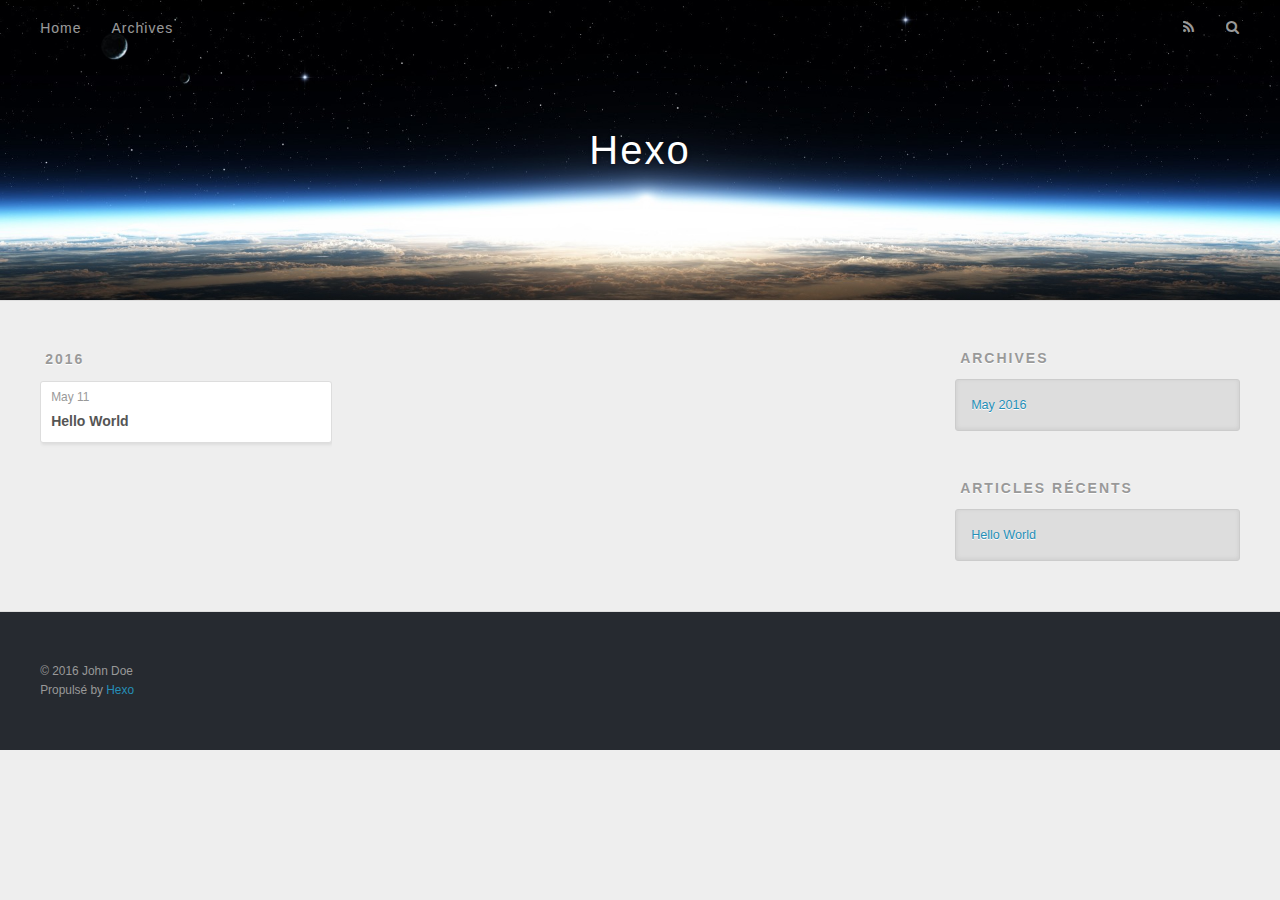
==== archives/index.html @ f9ab2dd9 "Site updated: 2016-05-11 19:49:11" ====
<!DOCTYPE html>
<html>
<head>
  <meta charset="utf-8">
  
  <title>Archives | Hexo</title>
  <meta name="viewport" content="width=device-width, initial-scale=1, maximum-scale=1">
  <meta name="description">
<meta property="og:type" content="website">
<meta property="og:title" content="Hexo">
<meta property="og:url" content="http://yoursite.com/archives/index.html">
<meta property="og:site_name" content="Hexo">
<meta property="og:description">
<meta name="twitter:card" content="summary">
<meta name="twitter:title" content="Hexo">
<meta name="twitter:description">
  
    <link rel="alternate" href="/atom.xml" title="Hexo" type="application/atom+xml">
  
  
    <link rel="icon" href="/favicon.png">
  
  
    <link href="//fonts.googleapis.com/css?family=Source+Code+Pro" rel="stylesheet" type="text/css">
  
  <link rel="stylesheet" href="/css/style.css">
  

</head>

<body>
  <div id="container">
    <div id="wrap">
      <header id="header">
  <div id="banner"></div>
  <div id="header-outer" class="outer">
    <div id="header-title" class="inner">
      <h1 id="logo-wrap">
        <a href="/" id="logo">Hexo</a>
      </h1>
      
    </div>
    <div id="header-inner" class="inner">
      <nav id="main-nav">
        <a id="main-nav-toggle" class="nav-icon"></a>
        
          <a class="main-nav-link" href="/">Home</a>
        
          <a class="main-nav-link" href="/archives">Archives</a>
        
      </nav>
      <nav id="sub-nav">
        
          <a id="nav-rss-link" class="nav-icon" href="/atom.xml" title="Flux RSS"></a>
        
        <a id="nav-search-btn" class="nav-icon" title="Rechercher"></a>
      </nav>
      <div id="search-form-wrap">
        <form action="//google.com/search" method="get" accept-charset="UTF-8" class="search-form"><input type="search" name="q" results="0" class="search-form-input" placeholder="Search"><button type="submit" class="search-form-submit">&#xF002;</button><input type="hidden" name="sitesearch" value="http://yoursite.com"></form>
      </div>
    </div>
  </div>
</header>
      <div class="outer">
        <section id="main">
  
  
    
    
      
      
      <section class="archives-wrap">
        <div class="archive-year-wrap">
          <a href="/archives/2016" class="archive-year">2016</a>
        </div>
        <div class="archives">
    
    <article class="archive-article archive-type-post">
  <div class="archive-article-inner">
    <header class="archive-article-header">
      <a href="/2016/05/11/hello-world/" class="archive-article-date">
  <time datetime="2016-05-11T11:40:21.000Z" itemprop="datePublished">May 11</time>
</a>
      
  
    <h1 itemprop="name">
      <a class="archive-article-title" href="/2016/05/11/hello-world/">Hello World</a>
    </h1>
  

    </header>
  </div>
</article>
  
  
    </div></section>
  

</section>
        
          <aside id="sidebar">
  
    

  
    

  
    
  
    
  <div class="widget-wrap">
    <h3 class="widget-title">Archives</h3>
    <div class="widget">
      <ul class="archive-list"><li class="archive-list-item"><a class="archive-list-link" href="/archives/2016/05/">May 2016</a></li></ul>
    </div>
  </div>


  
    
  <div class="widget-wrap">
    <h3 class="widget-title">Articles récents</h3>
    <div class="widget">
      <ul>
        
          <li>
            <a href="/2016/05/11/hello-world/">Hello World</a>
          </li>
        
      </ul>
    </div>
  </div>

  
</aside>
        
      </div>
      <footer id="footer">
  
  <div class="outer">
    <div id="footer-info" class="inner">
      &copy; 2016 John Doe<br>
      Propulsé by <a href="http://hexo.io/" target="_blank">Hexo</a>
    </div>
  </div>
</footer>
    </div>
    <nav id="mobile-nav">
  
    <a href="/" class="mobile-nav-link">Home</a>
  
    <a href="/archives" class="mobile-nav-link">Archives</a>
  
</nav>
    

<script src="//ajax.googleapis.com/ajax/libs/jquery/2.0.3/jquery.min.js"></script>


  <link rel="stylesheet" href="/fancybox/jquery.fancybox.css">
  <script src="/fancybox/jquery.fancybox.pack.js"></script>


<script src="/js/script.js"></script>

  </div>
</body>
</html>
---- css/style.css ----
body {
  width: 100%;
}
body:before,
body:after {
  content: "";
  display: table;
}
body:after {
  clear: both;
}
html,
body,
div,
span,
applet,
object,
iframe,
h1,
h2,
h3,
h4,
h5,
h6,
p,
blockquote,
pre,
a,
abbr,
acronym,
address,
big,
cite,
code,
del,
dfn,
em,
img,
ins,
kbd,
q,
s,
samp,
small,
strike,
strong,
sub,
sup,
tt,
var,
dl,
dt,
dd,
ol,
ul,
li,
fieldset,
form,
label,
legend,
table,
caption,
tbody,
tfoot,
thead,
tr,
th,
td {
  margin: 0;
  padding: 0;
  border: 0;
  outline: 0;
  font-weight: inherit;
  font-style: inherit;
  font-family: inherit;
  font-size: 100%;
  vertical-align: baseline;
}
body {
  line-height: 1;
  color: #000;
  background: #fff;
}
ol,
ul {
  list-style: none;
}
table {
  border-collapse: separate;
  border-spacing: 0;
  vertical-align: middle;
}
caption,
th,
td {
  text-align: left;
  font-weight: normal;
  vertical-align: middle;
}
a img {
  border: none;
}
input,
button {
  margin: 0;
  padding: 0;
}
input::-moz-focus-inner,
button::-moz-focus-inner {
  border: 0;
  padding: 0;
}
@font-face {
  font-family: FontAwesome;
  font-style: normal;
  font-weight: normal;
  src: url("fonts/fontawesome-webfont.eot?v=#4.0.3");
  src: url("fonts/fontawesome-webfont.eot?#iefix&v=#4.0.3") format("embedded-opentype"), url("fonts/fontawesome-webfont.woff?v=#4.0.3") format("woff"), url("fonts/fontawesome-webfont.ttf?v=#4.0.3") format("truetype"), url("fonts/fontawesome-webfont.svg#fontawesomeregular?v=#4.0.3") format("svg");
}
html,
body,
#container {
  height: 100%;
}
body {
  background: #eee;
  font: 14px "Helvetica Neue", Helvetica, Arial, sans-serif;
  -webkit-text-size-adjust: 100%;
}
.outer {
  max-width: 1220px;
  margin: 0 auto;
  padding: 0 20px;
}
.outer:before,
.outer:after {
  content: "";
  display: table;
}
.outer:after {
  clear: both;
}
.inner {
  display: inline;
  float: left;
  width: 98.33333333333333%;
  margin: 0 0.833333333333333%;
}
.left,
.alignleft {
  float: left;
}
.right,
.alignright {
  float: right;
}
.clear {
  clear: both;
}
#container {
  position: relative;
}
.mobile-nav-on {
  overflow: hidden;
}
#wrap {
  height: 100%;
  width: 100%;
  position: absolute;
  top: 0;
  left: 0;
  -webkit-transition: 0.2s ease-out;
  -moz-transition: 0.2s ease-out;
  -ms-transition: 0.2s ease-out;
  transition: 0.2s ease-out;
  z-index: 1;
  background: #eee;
}
.mobile-nav-on #wrap {
  left: 280px;
}
@media screen and (min-width: 768px) {
  #main {
    display: inline;
    float: left;
    width: 73.33333333333333%;
    margin: 0 0.833333333333333%;
  }
}
.article-date,
.article-category-link,
.archive-year,
.widget-title {
  text-decoration: none;
  text-transform: uppercase;
  letter-spacing: 2px;
  color: #999;
  margin-bottom: 1em;
  margin-left: 5px;
  line-height: 1em;
  text-shadow: 0 1px #fff;
  font-weight: bold;
}
.article-inner,
.archive-article-inner {
  background: #fff;
  -webkit-box-shadow: 1px 2px 3px #ddd;
  box-shadow: 1px 2px 3px #ddd;
  border: 1px solid #ddd;
  -webkit-border-radius: 3px;
  border-radius: 3px;
}
.article-entry h1,
.widget h1 {
  font-size: 2em;
}
.article-entry h2,
.widget h2 {
  font-size: 1.5em;
}
.article-entry h3,
.widget h3 {
  font-size: 1.3em;
}
.article-entry h4,
.widget h4 {
  font-size: 1.2em;
}
.article-entry h5,
.widget h5 {
  font-size: 1em;
}
.article-entry h6,
.widget h6 {
  font-size: 1em;
  color: #999;
}
.article-entry hr,
.widget hr {
  border: 1px dashed #ddd;
}
.article-entry strong,
.widget strong {
  font-weight: bold;
}
.article-entry em,
.widget em,
.article-entry cite,
.widget cite {
  font-style: italic;
}
.article-entry sup,
.widget sup,
.article-entry sub,
.widget sub {
  font-size: 0.75em;
  line-height: 0;
  position: relative;
  vertical-align: baseline;
}
.article-entry sup,
.widget sup {
  top: -0.5em;
}
.article-entry sub,
.widget sub {
  bottom: -0.2em;
}
.article-entry small,
.widget small {
  font-size: 0.85em;
}
.article-entry acronym,
.widget acronym,
.article-entry abbr,
.widget abbr {
  border-bottom: 1px dotted;
}
.article-entry ul,
.widget ul,
.article-entry ol,
.widget ol,
.article-entry dl,
.widget dl {
  margin: 0 20px;
  line-height: 1.6em;
}
.article-entry ul ul,
.widget ul ul,
.article-entry ol ul,
.widget ol ul,
.article-entry ul ol,
.widget ul ol,
.article-entry ol ol,
.widget ol ol {
  margin-top: 0;
  margin-bottom: 0;
}
.article-entry ul,
.widget ul {
  list-style: disc;
}
.article-entry ol,
.widget ol {
  list-style: decimal;
}
.article-entry dt,
.widget dt {
  font-weight: bold;
}
#header {
  height: 300px;
  position: relative;
  border-bottom: 1px solid #ddd;
}
#header:before,
#header:after {
  content: "";
  position: absolute;
  left: 0;
  right: 0;
  height: 40px;
}
#header:before {
  top: 0;
  background: -webkit-linear-gradient(rgba(0,0,0,0.2), transparent);
  background: -moz-linear-gradient(rgba(0,0,0,0.2), transparent);
  background: -ms-linear-gradient(rgba(0,0,0,0.2), transparent);
  background: linear-gradient(rgba(0,0,0,0.2), transparent);
}
#header:after {
  bottom: 0;
  background: -webkit-linear-gradient(transparent, rgba(0,0,0,0.2));
  background: -moz-linear-gradient(transparent, rgba(0,0,0,0.2));
  background: -ms-linear-gradient(transparent, rgba(0,0,0,0.2));
  background: linear-gradient(transparent, rgba(0,0,0,0.2));
}
#header-outer {
  height: 100%;
  position: relative;
}
#header-inner {
  position: relative;
  overflow: hidden;
}
#banner {
  position: absolute;
  top: 0;
  left: 0;
  width: 100%;
  height: 100%;
  background: url("images/banner.jpg") center #000;
  -webkit-background-size: cover;
  -moz-background-size: cover;
  background-size: cover;
  z-index: -1;
}
#header-title {
  text-align: center;
  height: 40px;
  position: absolute;
  top: 50%;
  left: 0;
  margin-top: -20px;
}
#logo,
#subtitle {
  text-decoration: none;
  color: #fff;
  font-weight: 300;
  text-shadow: 0 1px 4px rgba(0,0,0,0.3);
}
#logo {
  font-size: 40px;
  line-height: 40px;
  letter-spacing: 2px;
}
#subtitle {
  font-size: 16px;
  line-height: 16px;
  letter-spacing: 1px;
}
#subtitle-wrap {
  margin-top: 16px;
}
#main-nav {
  float: left;
  margin-left: -15px;
}
.nav-icon,
.main-nav-link {
  float: left;
  color: #fff;
  opacity: 0.6;
  text-decoration: none;
  text-shadow: 0 1px rgba(0,0,0,0.2);
  -webkit-transition: opacity 0.2s;
  -moz-transition: opacity 0.2s;
  -ms-transition: opacity 0.2s;
  transition: opacity 0.2s;
  display: block;
  padding: 20px 15px;
}
.nav-icon:hover,
.main-nav-link:hover {
  opacity: 1;
}
.nav-icon {
  font-family: FontAwesome;
  text-align: center;
  font-size: 14px;
  width: 14px;
  height: 14px;
  padding: 20px 15px;
  position: relative;
  cursor: pointer;
}
.main-nav-link {
  font-weight: 300;
  letter-spacing: 1px;
}
@media screen and (max-width: 479px) {
  .main-nav-link {
    display: none;
  }
}
#main-nav-toggle {
  display: none;
}
#main-nav-toggle:before {
  content: "\f0c9";
}
@media screen and (max-width: 479px) {
  #main-nav-toggle {
    display: block;
  }
}
#sub-nav {
  float: right;
  margin-right: -15px;
}
#nav-rss-link:before {
  content: "\f09e";
}
#nav-search-btn:before {
  content: "\f002";
}
#search-form-wrap {
  position: absolute;
  top: 15px;
  width: 150px;
  height: 30px;
  right: -150px;
  opacity: 0;
  -webkit-transition: 0.2s ease-out;
  -moz-transition: 0.2s ease-out;
  -ms-transition: 0.2s ease-out;
  transition: 0.2s ease-out;
}
#search-form-wrap.on {
  opacity: 1;
  right: 0;
}
@media screen and (max-width: 479px) {
  #search-form-wrap {
    width: 100%;
    right: -100%;
  }
}
.search-form {
  position: absolute;
  top: 0;
  left: 0;
  right: 0;
  background: #fff;
  padding: 5px 15px;
  -webkit-border-radius: 15px;
  border-radius: 15px;
  -webkit-box-shadow: 0 0 10px rgba(0,0,0,0.3);
  box-shadow: 0 0 10px rgba(0,0,0,0.3);
}
.search-form-input {
  border: none;
  background: none;
  color: #555;
  width: 100%;
  font: 13px "Helvetica Neue", Helvetica, Arial, sans-serif;
  outline: none;
}
.search-form-input::-webkit-search-results-decoration,
.search-form-input::-webkit-search-cancel-button {
  -webkit-appearance: none;
}
.search-form-submit {
  position: absolute;
  top: 50%;
  right: 10px;
  margin-top: -7px;
  font: 13px FontAwesome;
  border: none;
  background: none;
  color: #bbb;
  cursor: pointer;
}
.search-form-submit:hover,
.search-form-submit:focus {
  color: #777;
}
.article {
  margin: 50px 0;
}
.article-inner {
  overflow: hidden;
}
.article-meta:before,
.article-meta:after {
  content: "";
  display: table;
}
.article-meta:after {
  clear: both;
}
.article-date {
  float: left;
}
.article-category {
  float: left;
  line-height: 1em;
  color: #ccc;
  text-shadow: 0 1px #fff;
  margin-left: 8px;
}
.article-category:before {
  content: "\2022";
}
.article-category-link {
  margin: 0 12px 1em;
}
.article-header {
  padding: 20px 20px 0;
}
.article-title {
  text-decoration: none;
  font-size: 2em;
  font-weight: bold;
  color: #555;
  line-height: 1.1em;
  -webkit-transition: color 0.2s;
  -moz-transition: color 0.2s;
  -ms-transition: color 0.2s;
  transition: color 0.2s;
}
a.article-title:hover {
  color: #258fb8;
}
.article-entry {
  color: #555;
  padding: 0 20px;
}
.article-entry:before,
.article-entry:after {
  content: "";
  display: table;
}
.article-entry:after {
  clear: both;
}
.article-entry p,
.article-entry table {
  line-height: 1.6em;
  margin: 1.6em 0;
}
.article-entry h1,
.article-entry h2,
.article-entry h3,
.article-entry h4,
.article-entry h5,
.article-entry h6 {
  font-weight: bold;
}
.article-entry h1,
.article-entry h2,
.article-entry h3,
.article-entry h4,
.article-entry h5,
.article-entry h6 {
  line-height: 1.1em;
  margin: 1.1em 0;
}
.article-entry a {
  color: #258fb8;
  text-decoration: none;
}
.article-entry a:hover {
  text-decoration: underline;
}
.article-entry ul,
.article-entry ol,
.article-entry dl {
  margin-top: 1.6em;
  margin-bottom: 1.6em;
}
.article-entry img,
.article-entry video {
  max-width: 100%;
  height: auto;
  display: block;
  margin: auto;
}
.article-entry iframe {
  border: none;
}
.article-entry table {
  width: 100%;
  border-collapse: collapse;
  border-spacing: 0;
}
.article-entry th {
  font-weight: bold;
  border-bottom: 3px solid #ddd;
  padding-bottom: 0.5em;
}
.article-entry td {
  border-bottom: 1px solid #ddd;
  padding: 10px 0;
}
.article-entry blockquote {
  font-family: Georgia, "Times New Roman", serif;
  font-size: 1.4em;
  margin: 1.6em 20px;
  text-align: center;
}
.article-entry blockquote footer {
  font-size: 14px;
  margin: 1.6em 0;
  font-family: "Helvetica Neue", Helvetica, Arial, sans-serif;
}
.article-entry blockquote footer cite:before {
  content: "—";
  padding: 0 0.5em;
}
.article-entry .pullquote {
  text-align: left;
  width: 45%;
  margin: 0;
}
.article-entry .pullquote.left {
  margin-left: 0.5em;
  margin-right: 1em;
}
.article-entry .pullquote.right {
  margin-right: 0.5em;
  margin-left: 1em;
}
.article-entry .caption {
  color: #999;
  display: block;
  font-size: 0.9em;
  margin-top: 0.5em;
  position: relative;
  text-align: center;
}
.article-entry .video-container {
  position: relative;
  padding-top: 56.25%;
  height: 0;
  overflow: hidden;
}
.article-entry .video-container iframe,
.article-entry .video-container object,
.article-entry .video-container embed {
  position: absolute;
  top: 0;
  left: 0;
  width: 100%;
  height: 100%;
  margin-top: 0;
}
.article-more-link a {
  display: inline-block;
  line-height: 1em;
  padding: 6px 15px;
  -webkit-border-radius: 15px;
  border-radius: 15px;
  background: #eee;
  color: #999;
  text-shadow: 0 1px #fff;
  text-decoration: none;
}
.article-more-link a:hover {
  background: #258fb8;
  color: #fff;
  text-decoration: none;
  text-shadow: 0 1px #1e7293;
}
.article-footer {
  font-size: 0.85em;
  line-height: 1.6em;
  border-top: 1px solid #ddd;
  padding-top: 1.6em;
  margin: 0 20px 20px;
}
.article-footer:before,
.article-footer:after {
  content: "";
  display: table;
}
.article-footer:after {
  clear: both;
}
.article-footer a {
  color: #999;
  text-decoration: none;
}
.article-footer a:hover {
  color: #555;
}
.article-tag-list-item {
  float: left;
  margin-right: 10px;
}
.article-tag-list-link:before {
  content: "#";
}
.article-comment-link {
  float: right;
}
.article-comment-link:before {
  content: "\f075";
  font-family: FontAwesome;
  padding-right: 8px;
}
.article-share-link {
  cursor: pointer;
  float: right;
  margin-left: 20px;
}
.article-share-link:before {
  content: "\f064";
  font-family: FontAwesome;
  padding-right: 6px;
}
#article-nav {
  position: relative;
}
#article-nav:before,
#article-nav:after {
  content: "";
  display: table;
}
#article-nav:after {
  clear: both;
}
@media screen and (min-width: 768px) {
  #article-nav {
    margin: 50px 0;
  }
  #article-nav:before {
    width: 8px;
    height: 8px;
    position: absolute;
    top: 50%;
    left: 50%;
    margin-top: -4px;
    margin-left: -4px;
    content: "";
    -webkit-border-radius: 50%;
    border-radius: 50%;
    background: #ddd;
    -webkit-box-shadow: 0 1px 2px #fff;
    box-shadow: 0 1px 2px #fff;
  }
}
.article-nav-link-wrap {
  text-decoration: none;
  text-shadow: 0 1px #fff;
  color: #999;
  -webkit-box-sizing: border-box;
  -moz-box-sizing: border-box;
  box-sizing: border-box;
  margin-top: 50px;
  text-align: center;
  display: block;
}
.article-nav-link-wrap:hover {
  color: #555;
}
@media screen and (min-width: 768px) {
  .article-nav-link-wrap {
    width: 50%;
    margin-top: 0;
  }
}
@media screen and (min-width: 768px) {
  #article-nav-newer {
    float: left;
    text-align: right;
    padding-right: 20px;
  }
}
@media screen and (min-width: 768px) {
  #article-nav-older {
    float: right;
    text-align: left;
    padding-left: 20px;
  }
}
.article-nav-caption {
  text-transform: uppercase;
  letter-spacing: 2px;
  color: #ddd;
  line-height: 1em;
  font-weight: bold;
}
#article-nav-newer .article-nav-caption {
  margin-right: -2px;
}
.article-nav-title {
  font-size: 0.85em;
  line-height: 1.6em;
  margin-top: 0.5em;
}
.article-share-box {
  position: absolute;
  display: none;
  background: #fff;
  -webkit-box-shadow: 1px 2px 10px rgba(0,0,0,0.2);
  box-shadow: 1px 2px 10px rgba(0,0,0,0.2);
  -webkit-border-radius: 3px;
  border-radius: 3px;
  margin-left: -145px;
  overflow: hidden;
  z-index: 1;
}
.article-share-box.on {
  display: block;
}
.article-share-input {
  width: 100%;
  background: none;
  -webkit-box-sizing: border-box;
  -moz-box-sizing: border-box;
  box-sizing: border-box;
  font: 14px "Helvetica Neue", Helvetica, Arial, sans-serif;
  padding: 0 15px;
  color: #555;
  outline: none;
  border: 1px solid #ddd;
  -webkit-border-radius: 3px 3px 0 0;
  border-radius: 3px 3px 0 0;
  height: 36px;
  line-height: 36px;
}
.article-share-links {
  background: #eee;
}
.article-share-links:before,
.article-share-links:after {
  content: "";
  display: table;
}
.article-share-links:after {
  clear: both;
}
.article-share-twitter,
.article-share-facebook,
.article-share-pinterest,
.article-share-google {
  width: 50px;
  height: 36px;
  display: block;
  float: left;
  position: relative;
  color: #999;
  text-shadow: 0 1px #fff;
}
.article-share-twitter:before,
.article-share-facebook:before,
.article-share-pinterest:before,
.article-share-google:before {
  font-size: 20px;
  font-family: FontAwesome;
  width: 20px;
  height: 20px;
  position: absolute;
  top: 50%;
  left: 50%;
  margin-top: -10px;
  margin-left: -10px;
  text-align: center;
}
.article-share-twitter:hover,
.article-share-facebook:hover,
.article-share-pinterest:hover,
.article-share-google:hover {
  color: #fff;
}
.article-share-twitter:before {
  content: "\f099";
}
.article-share-twitter:hover {
  background: #00aced;
  text-shadow: 0 1px #008abe;
}
.article-share-facebook:before {
  content: "\f09a";
}
.article-share-facebook:hover {
  background: #3b5998;
  text-shadow: 0 1px #2f477a;
}
.article-share-pinterest:before {
  content: "\f0d2";
}
.article-share-pinterest:hover {
  background: #cb2027;
  text-shadow: 0 1px #a21a1f;
}
.article-share-google:before {
  content: "\f0d5";
}
.article-share-google:hover {
  background: #dd4b39;
  text-shadow: 0 1px #be3221;
}
.article-gallery {
  background: #000;
  position: relative;
}
.article-gallery-photos {
  position: relative;
  overflow: hidden;
}
.article-gallery-img {
  display: none;
  max-width: 100%;
}
.article-gallery-img:first-child {
  display: block;
}
.article-gallery-img.loaded {
  position: absolute;
  display: block;
}
.article-gallery-img img {
  display: block;
  max-width: 100%;
  margin: 0 auto;
}
#comments {
  background: #fff;
  -webkit-box-shadow: 1px 2px 3px #ddd;
  box-shadow: 1px 2px 3px #ddd;
  padding: 20px;
  border: 1px solid #ddd;
  -webkit-border-radius: 3px;
  border-radius: 3px;
  margin: 50px 0;
}
#comments a {
  color: #258fb8;
}
.archives-wrap {
  margin: 50px 0;
}
.archives:before,
.archives:after {
  content: "";
  display: table;
}
.archives:after {
  clear: both;
}
.archive-year-wrap {
  margin-bottom: 1em;
}
.archives {
  -webkit-column-gap: 10px;
  -moz-column-gap: 10px;
  column-gap: 10px;
}
@media screen and (min-width: 480px) and (max-width: 767px) {
  .archives {
    -webkit-column-count: 2;
    -moz-column-count: 2;
    column-count: 2;
  }
}
@media screen and (min-width: 768px) {
  .archives {
    -webkit-column-count: 3;
    -moz-column-count: 3;
    column-count: 3;
  }
}
.archive-article {
  -webkit-column-break-inside: avoid;
  page-break-inside: avoid;
  overflow: hidden;
  break-inside: avoid-column;
}
.archive-article-inner {
  padding: 10px;
  margin-bottom: 15px;
}
.archive-article-title {
  text-decoration: none;
  font-weight: bold;
  color: #555;
  -webkit-transition: color 0.2s;
  -moz-transition: color 0.2s;
  -ms-transition: color 0.2s;
  transition: color 0.2s;
  line-height: 1.6em;
}
.archive-article-title:hover {
  color: #258fb8;
}
.archive-article-footer {
  margin-top: 1em;
}
.archive-article-date {
  color: #999;
  text-decoration: none;
  font-size: 0.85em;
  line-height: 1em;
  margin-bottom: 0.5em;
  display: block;
}
#page-nav {
  margin: 50px auto;
  background: #fff;
  -webkit-box-shadow: 1px 2px 3px #ddd;
  box-shadow: 1px 2px 3px #ddd;
  border: 1px solid #ddd;
  -webkit-border-radius: 3px;
  border-radius: 3px;
  text-align: center;
  color: #999;
  overflow: hidden;
}
#page-nav:before,
#page-nav:after {
  content: "";
  display: table;
}
#page-nav:after {
  clear: both;
}
#page-nav a,
#page-nav span {
  padding: 10px 20px;
  line-height: 1;
  height: 2ex;
}
#page-nav a {
  color: #999;
  text-decoration: none;
}
#page-nav a:hover {
  background: #999;
  color: #fff;
}
#page-nav .prev {
  float: left;
}
#page-nav .next {
  float: right;
}
#page-nav .page-number {
  display: inline-block;
}
@media screen and (max-width: 479px) {
  #page-nav .page-number {
    display: none;
  }
}
#page-nav .current {
  color: #555;
  font-weight: bold;
}
#page-nav .space {
  color: #ddd;
}
#footer {
  background: #262a30;
  padding: 50px 0;
  border-top: 1px solid #ddd;
  color: #999;
}
#footer a {
  color: #258fb8;
  text-decoration: none;
}
#footer a:hover {
  text-decoration: underline;
}
#footer-info {
  line-height: 1.6em;
  font-size: 0.85em;
}
.article-entry pre,
.article-entry .highlight {
  background: #2d2d2d;
  margin: 0 -20px;
  padding: 15px 20px;
  border-style: solid;
  border-color: #ddd;
  border-width: 1px 0;
  overflow: auto;
  color: #ccc;
  line-height: 22.400000000000002px;
}
.article-entry .highlight .gutter pre,
.article-entry .gist .gist-file .gist-data .line-numbers {
  color: #666;
  font-size: 0.85em;
}
.article-entry pre,
.article-entry code {
  font-family: "Source Code Pro", Consolas, Monaco, Menlo, Consolas, monospace;
}
.article-entry code {
  background: #eee;
  text-shadow: 0 1px #fff;
  padding: 0 0.3em;
}
.article-entry pre code {
  background: none;
  text-shadow: none;
  padding: 0;
}
.article-entry .highlight pre {
  border: none;
  margin: 0;
  padding: 0;
}
.article-entry .highlight table {
  margin: 0;
  width: auto;
}
.article-entry .highlight td {
  border: none;
  padding: 0;
}
.article-entry .highlight figcaption {
  font-size: 0.85em;
  color: #999;
  line-height: 1em;
  margin-bottom: 1em;
}
.article-entry .highlight figcaption:before,
.article-entry .highlight figcaption:after {
  content: "";
  display: table;
}
.article-entry .highlight figcaption:after {
  clear: both;
}
.article-entry .highlight figcaption a {
  float: right;
}
.article-entry .highlight .gutter pre {
  text-align: right;
  padding-right: 20px;
}
.article-entry .highlight .line {
  height: 22.400000000000002px;
}
.article-entry .highlight .line.marked {
  background: #515151;
}
.article-entry .gist {
  margin: 0 -20px;
  border-style: solid;
  border-color: #ddd;
  border-width: 1px 0;
  background: #2d2d2d;
  padding: 15px 20px 15px 0;
}
.article-entry .gist .gist-file {
  border: none;
  font-family: "Source Code Pro", Consolas, Monaco, Menlo, Consolas, monospace;
  margin: 0;
}
.article-entry .gist .gist-file .gist-data {
  background: none;
  border: none;
}
.article-entry .gist .gist-file .gist-data .line-numbers {
  background: none;
  border: none;
  padding: 0 20px 0 0;
}
.article-entry .gist .gist-file .gist-data .line-data {
  padding: 0 !important;
}
.article-entry .gist .gist-file .highlight {
  margin: 0;
  padding: 0;
  border: none;
}
.article-entry .gist .gist-file .gist-meta {
  background: #2d2d2d;
  color: #999;
  font: 0.85em "Helvetica Neue", Helvetica, Arial, sans-serif;
  text-shadow: 0 0;
  padding: 0;
  margin-top: 1em;
  margin-left: 20px;
}
.article-entry .gist .gist-file .gist-meta a {
  color: #258fb8;
  font-weight: normal;
}
.article-entry .gist .gist-file .gist-meta a:hover {
  text-decoration: underline;
}
pre .comment,
pre .title {
  color: #999;
}
pre .variable,
pre .attribute,
pre .tag,
pre .regexp,
pre .ruby .constant,
pre .xml .tag .title,
pre .xml .pi,
pre .xml .doctype,
pre .html .doctype,
pre .css .id,
pre .css .class,
pre .css .pseudo {
  color: #f2777a;
}
pre .number,
pre .preprocessor,
pre .built_in,
pre .literal,
pre .params,
pre .constant {
  color: #f99157;
}
pre .class,
pre .ruby .class .title,
pre .css .rules .attribute {
  color: #9c9;
}
pre .string,
pre .value,
pre .inheritance,
pre .header,
pre .ruby .symbol,
pre .xml .cdata {
  color: #9c9;
}
pre .css .hexcolor {
  color: #6cc;
}
pre .function,
pre .python .decorator,
pre .python .title,
pre .ruby .function .title,
pre .ruby .title .keyword,
pre .perl .sub,
pre .javascript .title,
pre .coffeescript .title {
  color: #69c;
}
pre .keyword,
pre .javascript .function {
  color: #c9c;
}
@media screen and (max-width: 479px) {
  #mobile-nav {
    position: absolute;
    top: 0;
    left: 0;
    width: 280px;
    height: 100%;
    background: #191919;
    border-right: 1px solid #fff;
  }
}
@media screen and (max-width: 479px) {
  .mobile-nav-link {
    display: block;
    color: #999;
    text-decoration: none;
    padding: 15px 20px;
    font-weight: bold;
  }
  .mobile-nav-link:hover {
    color: #fff;
  }
}
@media screen and (min-width: 768px) {
  #sidebar {
    display: inline;
    float: left;
    width: 23.333333333333332%;
    margin: 0 0.833333333333333%;
  }
}
.widget-wrap {
  margin: 50px 0;
}
.widget {
  color: #777;
  text-shadow: 0 1px #fff;
  background: #ddd;
  -webkit-box-shadow: 0 -1px 4px #ccc inset;
  box-shadow: 0 -1px 4px #ccc inset;
  border: 1px solid #ccc;
  padding: 15px;
  -webkit-border-radius: 3px;
  border-radius: 3px;
}
.widget a {
  color: #258fb8;
  text-decoration: none;
}
.widget a:hover {
  text-decoration: underline;
}
.widget ul ul,
.widget ol ul,
.widget dl ul,
.widget ul ol,
.widget ol ol,
.widget dl ol,
.widget ul dl,
.widget ol dl,
.widget dl dl {
  margin-left: 15px;
  list-style: disc;
}
.widget {
  line-height: 1.6em;
  word-wrap: break-word;
  font-size: 0.9em;
}
.widget ul,
.widget ol {
  list-style: none;
  margin: 0;
}
.widget ul ul,
.widget ol ul,
.widget ul ol,
.widget ol ol {
  margin: 0 20px;
}
.widget ul ul,
.widget ol ul {
  list-style: disc;
}
.widget ul ol,
.widget ol ol {
  list-style: decimal;
}
.category-list-count,
.tag-list-count,
.archive-list-count {
  padding-left: 5px;
  color: #999;
  font-size: 0.85em;
}
.category-list-count:before,
.tag-list-count:before,
.archive-list-count:before {
  content: "(";
}
.category-list-count:after,
.tag-list-count:after,
.archive-list-count:after {
  content: ")";
}
.tagcloud a {
  margin-right: 5px;
  display: inline-block;
}
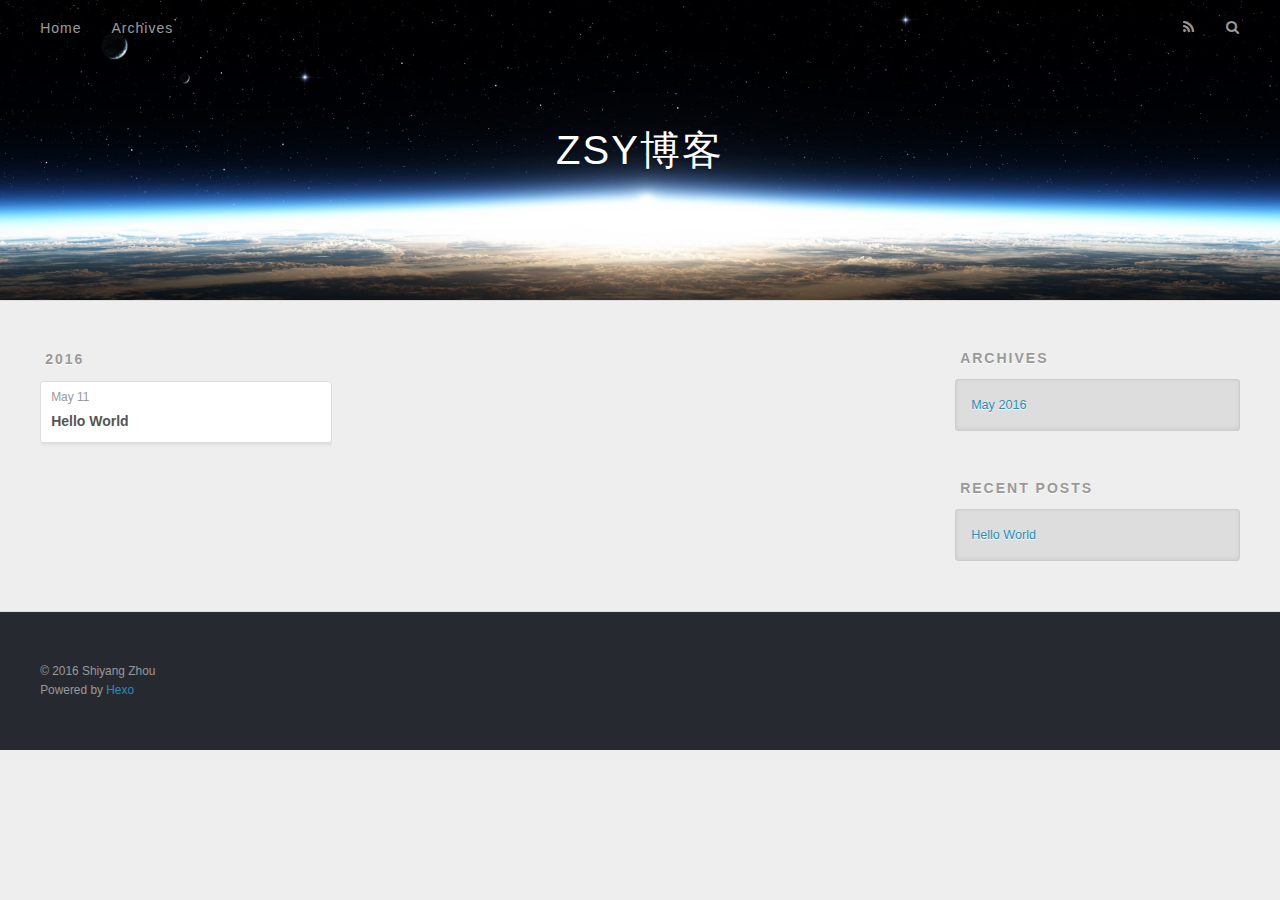
==== commit c24b584a: "Site updated: 2016-05-11 20:41:51" ====
--- a/archives/index.html
+++ b/archives/index.html
@@ -3,19 +3,19 @@
 <head>
   <meta charset="utf-8">
   
-  <title>Archives | Hexo</title>
+  <title>Archives | ZSY博客</title>
   <meta name="viewport" content="width=device-width, initial-scale=1, maximum-scale=1">
   <meta name="description">
 <meta property="og:type" content="website">
-<meta property="og:title" content="Hexo">
+<meta property="og:title" content="ZSY博客">
 <meta property="og:url" content="http://yoursite.com/archives/index.html">
-<meta property="og:site_name" content="Hexo">
+<meta property="og:site_name" content="ZSY博客">
 <meta property="og:description">
 <meta name="twitter:card" content="summary">
-<meta name="twitter:title" content="Hexo">
+<meta name="twitter:title" content="ZSY博客">
 <meta name="twitter:description">
   
-    <link rel="alternate" href="/atom.xml" title="Hexo" type="application/atom+xml">
+    <link rel="alternate" href="/atom.xml" title="ZSY博客" type="application/atom+xml">
   
   
     <link rel="icon" href="/favicon.png">
@@ -36,7 +36,7 @@
   <div id="header-outer" class="outer">
     <div id="header-title" class="inner">
       <h1 id="logo-wrap">
-        <a href="/" id="logo">Hexo</a>
+        <a href="/" id="logo">ZSY博客</a>
       </h1>
       
     </div>
@@ -51,9 +51,9 @@
       </nav>
       <nav id="sub-nav">
         
-          <a id="nav-rss-link" class="nav-icon" href="/atom.xml" title="Flux RSS"></a>
+          <a id="nav-rss-link" class="nav-icon" href="/atom.xml" title="RSS Feed"></a>
         
-        <a id="nav-search-btn" class="nav-icon" title="Rechercher"></a>
+        <a id="nav-search-btn" class="nav-icon" title="Search"></a>
       </nav>
       <div id="search-form-wrap">
         <form action="//google.com/search" method="get" accept-charset="UTF-8" class="search-form"><input type="search" name="q" results="0" class="search-form-input" placeholder="Search"><button type="submit" class="search-form-submit">&#xF002;</button><input type="hidden" name="sitesearch" value="http://yoursite.com"></form>
@@ -120,7 +120,7 @@
   
     
   <div class="widget-wrap">
-    <h3 class="widget-title">Articles récents</h3>
+    <h3 class="widget-title">Recent Posts</h3>
     <div class="widget">
       <ul>
         
@@ -140,8 +140,8 @@
   
   <div class="outer">
     <div id="footer-info" class="inner">
-      &copy; 2016 John Doe<br>
-      Propulsé by <a href="http://hexo.io/" target="_blank">Hexo</a>
+      &copy; 2016 Shiyang Zhou<br>
+      Powered by <a href="http://hexo.io/" target="_blank">Hexo</a>
     </div>
   </div>
 </footer>
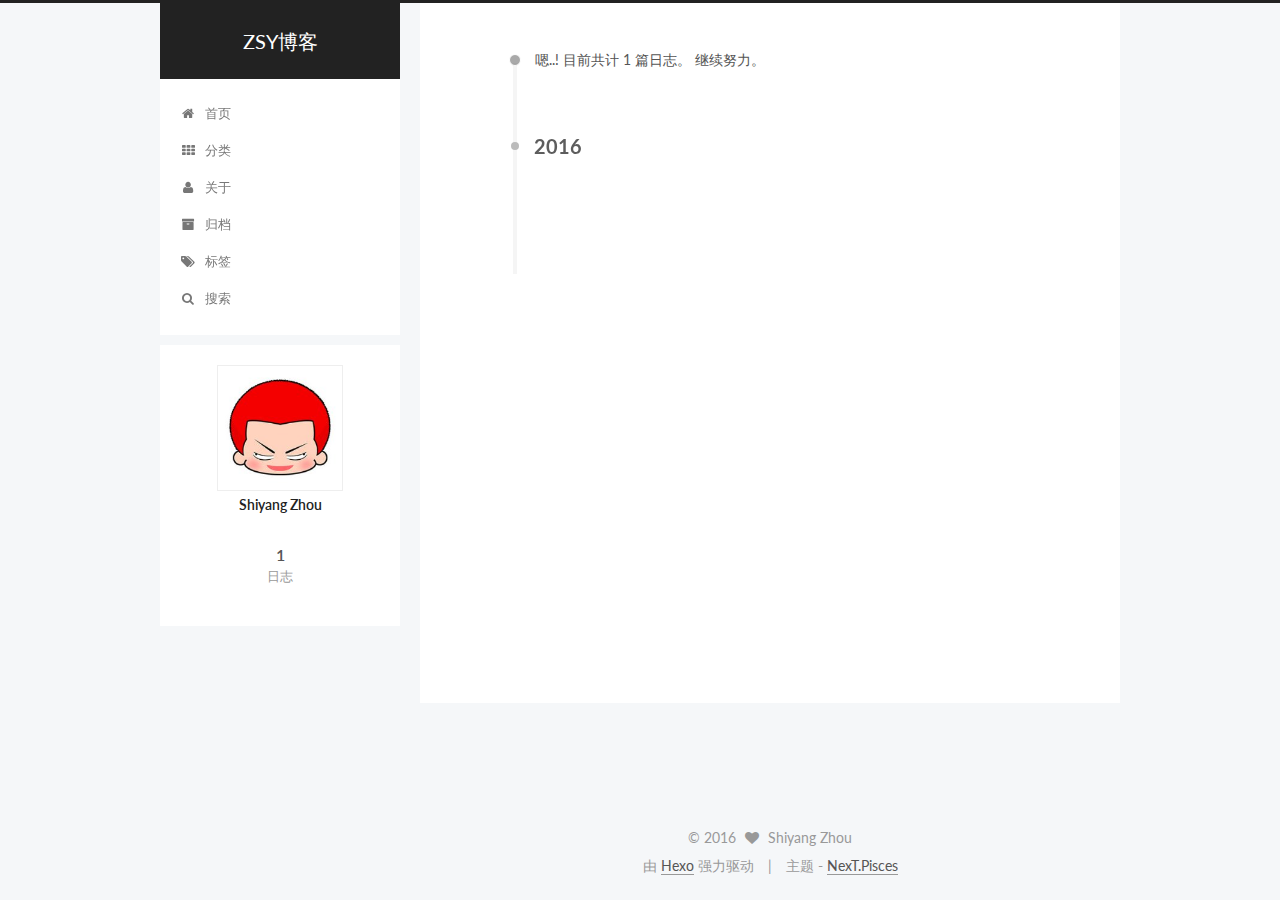
==== commit a0f0bf89: "Site updated: 2016-05-14 13:05:36" ====
--- a/archives/index.html
+++ b/archives/index.html
@@ -1,11 +1,90 @@
-<!DOCTYPE html>
-<html>
+<!doctype html>
+
+
+
+  
+
+
+<html class="theme-next pisces use-motion">
 <head>
-  <meta charset="utf-8">
-  
-  <title>Archives | ZSY博客</title>
-  <meta name="viewport" content="width=device-width, initial-scale=1, maximum-scale=1">
-  <meta name="description">
+  <meta charset="UTF-8"/>
+<meta http-equiv="X-UA-Compatible" content="IE=edge,chrome=1" />
+<meta name="viewport" content="width=device-width, initial-scale=1, maximum-scale=1"/>
+
+
+
+<meta http-equiv="Cache-Control" content="no-transform" />
+<meta http-equiv="Cache-Control" content="no-siteapp" />
+
+
+
+
+
+
+
+
+
+
+
+
+  
+  
+  <link href="/vendors/fancybox/source/jquery.fancybox.css?v=2.1.5" rel="stylesheet" type="text/css" />
+
+
+
+
+  
+  
+  
+  
+
+  
+    
+    
+  
+
+  
+
+  
+
+  
+
+  
+
+  
+    
+    
+    <link href="//fonts.googleapis.com/css?family=Lato:300,300italic,400,400italic,700,700italic&subset=latin,latin-ext" rel="stylesheet" type="text/css">
+  
+
+
+
+
+
+
+<link href="/vendors/font-awesome/css/font-awesome.min.css?v=4.4.0" rel="stylesheet" type="text/css" />
+
+<link href="/css/main.css?v=5.0.1" rel="stylesheet" type="text/css" />
+
+
+  <meta name="keywords" content="Hexo, NexT" />
+
+
+
+
+
+
+
+
+  <link rel="shortcut icon" type="image/x-icon" href="/favicon.ico?v=5.0.1" />
+
+
+
+
+
+
+<meta name="description">
 <meta property="og:type" content="website">
 <meta property="og:title" content="ZSY博客">
 <meta property="og:url" content="http://yoursite.com/archives/index.html">
@@ -14,156 +93,697 @@
 <meta name="twitter:card" content="summary">
 <meta name="twitter:title" content="ZSY博客">
 <meta name="twitter:description">
-  
-    <link rel="alternate" href="/atom.xml" title="ZSY博客" type="application/atom+xml">
-  
-  
-    <link rel="icon" href="/favicon.png">
-  
-  
-    <link href="//fonts.googleapis.com/css?family=Source+Code+Pro" rel="stylesheet" type="text/css">
-  
-  <link rel="stylesheet" href="/css/style.css">
-  
-
+
+
+
+<script type="text/javascript" id="hexo.configuration">
+  var NexT = window.NexT || {};
+  var CONFIG = {
+    scheme: 'Pisces',
+    sidebar: {"position":"left","display":"post"},
+    fancybox: true,
+    motion: true,
+    duoshuo: {
+      userId: 0,
+      author: '博主'
+    }
+  };
+</script>
+
+  <title> 归档 | ZSY博客 </title>
 </head>
 
-<body>
-  <div id="container">
-    <div id="wrap">
-      <header id="header">
-  <div id="banner"></div>
-  <div id="header-outer" class="outer">
-    <div id="header-title" class="inner">
-      <h1 id="logo-wrap">
-        <a href="/" id="logo">ZSY博客</a>
+<body itemscope itemtype="http://schema.org/WebPage" lang="zh-Hans">
+
+  
+
+
+
+  <script type="text/javascript">
+    var _hmt = _hmt || [];
+    (function() {
+      var hm = document.createElement("script");
+      hm.src = "//hm.baidu.com/hm.js?09c5d4daddb9b6250ba93075257e58a2";
+      var s = document.getElementsByTagName("script")[0];
+      s.parentNode.insertBefore(hm, s);
+    })();
+  </script>
+
+
+
+
+
+
+
+
+  
+  
+    
+  
+
+  <div class="container one-collumn sidebar-position-left  page-archive  ">
+    <div class="headband"></div>
+
+    <header id="header" class="header" itemscope itemtype="http://schema.org/WPHeader">
+      <div class="header-inner"><div class="site-meta ">
+  
+
+  <div class="custom-logo-site-title">
+    <a href="/"  class="brand" rel="start">
+      <span class="logo-line-before"><i></i></span>
+      <span class="site-title">ZSY博客</span>
+      <span class="logo-line-after"><i></i></span>
+    </a>
+  </div>
+  <p class="site-subtitle"></p>
+</div>
+
+<div class="site-nav-toggle">
+  <button>
+    <span class="btn-bar"></span>
+    <span class="btn-bar"></span>
+    <span class="btn-bar"></span>
+  </button>
+</div>
+
+<nav class="site-nav">
+  
+
+  
+    <ul id="menu" class="menu">
+      
+        
+        <li class="menu-item menu-item-home">
+          <a href="/" rel="section">
+            
+              <i class="menu-item-icon fa fa-fw fa-home"></i> <br />
+            
+            首页
+          </a>
+        </li>
+      
+        
+        <li class="menu-item menu-item-categories">
+          <a href="/categories" rel="section">
+            
+              <i class="menu-item-icon fa fa-fw fa-th"></i> <br />
+            
+            分类
+          </a>
+        </li>
+      
+        
+        <li class="menu-item menu-item-about">
+          <a href="/about" rel="section">
+            
+              <i class="menu-item-icon fa fa-fw fa-user"></i> <br />
+            
+            关于
+          </a>
+        </li>
+      
+        
+        <li class="menu-item menu-item-archives">
+          <a href="/archives" rel="section">
+            
+              <i class="menu-item-icon fa fa-fw fa-archive"></i> <br />
+            
+            归档
+          </a>
+        </li>
+      
+        
+        <li class="menu-item menu-item-tags">
+          <a href="/tags" rel="section">
+            
+              <i class="menu-item-icon fa fa-fw fa-tags"></i> <br />
+            
+            标签
+          </a>
+        </li>
+      
+
+      
+        <li class="menu-item menu-item-search">
+          
+            <a href="#" class="popup-trigger">
+          
+            
+              <i class="menu-item-icon fa fa-search fa-fw"></i> <br />
+            
+            搜索
+          </a>
+        </li>
+      
+    </ul>
+  
+
+  
+    <div class="site-search">
+      
+  <div class="popup">
+ <span class="search-icon fa fa-search"></span>
+ <input type="text" id="local-search-input">
+ <div id="local-search-result"></div>
+ <span class="popup-btn-close">close</span>
+</div>
+
+
+    </div>
+  
+</nav>
+
+ </div>
+    </header>
+
+    <main id="main" class="main">
+      <div class="main-inner">
+        <div class="content-wrap">
+          <div id="content" class="content">
+            
+
+  <section id="posts" class="posts-collapse">
+    <span class="archive-move-on"></span>
+
+    <span class="archive-page-counter">
+      
+      
+      
+        
+      
+      嗯..! 目前共计 1 篇日志。 继续努力。
+    </span>
+
+    
+
+      
+      
+      
+
+      
+        
+        <div class="collection-title">
+          <h2 class="archive-year motion-element" id="archive-year-2016">2016</h2>
+        </div>
+      
+      
+
+      
+
+  <article class="post post-type-normal" itemscope itemtype="http://schema.org/Article">
+    <header class="post-header">
+
+      <h1 class="post-title">
+        
+            <a class="post-title-link" href="/2016/05/11/hello-world/" itemprop="url">
+              
+                <span itemprop="name">Hello World</span>
+              
+            </a>
+        
       </h1>
-      
-    </div>
-    <div id="header-inner" class="inner">
-      <nav id="main-nav">
-        <a id="main-nav-toggle" class="nav-icon"></a>
-        
-          <a class="main-nav-link" href="/">Home</a>
-        
-          <a class="main-nav-link" href="/archives">Archives</a>
-        
-      </nav>
-      <nav id="sub-nav">
-        
-          <a id="nav-rss-link" class="nav-icon" href="/atom.xml" title="RSS Feed"></a>
-        
-        <a id="nav-search-btn" class="nav-icon" title="Search"></a>
-      </nav>
-      <div id="search-form-wrap">
-        <form action="//google.com/search" method="get" accept-charset="UTF-8" class="search-form"><input type="search" name="q" results="0" class="search-form-input" placeholder="Search"><button type="submit" class="search-form-submit">&#xF002;</button><input type="hidden" name="sitesearch" value="http://yoursite.com"></form>
+
+      <div class="post-meta">
+        <time class="post-time" itemprop="dateCreated"
+              datetime="2016-05-11T19:40:21+08:00"
+              content="2016-05-11" >
+          05-11
+        </time>
       </div>
+
+    </header>
+  </article>
+
+
+
+    
+
+  </section>
+
+  
+
+
+
+          </div>
+          
+
+
+          
+
+        </div>
+        
+          
+  
+  <div class="sidebar-toggle">
+    <div class="sidebar-toggle-line-wrap">
+      <span class="sidebar-toggle-line sidebar-toggle-line-first"></span>
+      <span class="sidebar-toggle-line sidebar-toggle-line-middle"></span>
+      <span class="sidebar-toggle-line sidebar-toggle-line-last"></span>
     </div>
   </div>
-</header>
-      <div class="outer">
-        <section id="main">
-  
-  
-    
-    
-      
-      
-      <section class="archives-wrap">
-        <div class="archive-year-wrap">
-          <a href="/archives/2016" class="archive-year">2016</a>
+
+  <aside id="sidebar" class="sidebar">
+    <div class="sidebar-inner">
+
+      
+
+      
+
+      <section class="site-overview sidebar-panel  sidebar-panel-active ">
+        <div class="site-author motion-element" itemprop="author" itemscope itemtype="http://schema.org/Person">
+          <img class="site-author-image" itemprop="image"
+               src="/uploads/avatar.png"
+               alt="Shiyang Zhou" />
+          <p class="site-author-name" itemprop="name">Shiyang Zhou</p>
+          <p class="site-description motion-element" itemprop="description"></p>
         </div>
-        <div class="archives">
-    
-    <article class="archive-article archive-type-post">
-  <div class="archive-article-inner">
-    <header class="archive-article-header">
-      <a href="/2016/05/11/hello-world/" class="archive-article-date">
-  <time datetime="2016-05-11T11:40:21.000Z" itemprop="datePublished">May 11</time>
-</a>
-      
-  
-    <h1 itemprop="name">
-      <a class="archive-article-title" href="/2016/05/11/hello-world/">Hello World</a>
-    </h1>
-  
-
-    </header>
-  </div>
-</article>
-  
-  
-    </div></section>
-  
-
-</section>
-        
-          <aside id="sidebar">
-  
-    
-
-  
-    
-
-  
-    
-  
-    
-  <div class="widget-wrap">
-    <h3 class="widget-title">Archives</h3>
-    <div class="widget">
-      <ul class="archive-list"><li class="archive-list-item"><a class="archive-list-link" href="/archives/2016/05/">May 2016</a></li></ul>
+        <nav class="site-state motion-element">
+          <div class="site-state-item site-state-posts">
+            <a href="/archives">
+              <span class="site-state-item-count">1</span>
+              <span class="site-state-item-name">日志</span>
+            </a>
+          </div>
+
+          
+
+          
+
+        </nav>
+
+        
+
+        <div class="links-of-author motion-element">
+          
+        </div>
+
+        
+        
+
+        
+        
+
+      </section>
+
+      
+
+    </div>
+  </aside>
+
+
+        
+      </div>
+    </main>
+
+    <footer id="footer" class="footer">
+      <div class="footer-inner">
+        <div class="copyright" >
+  
+  &copy; 
+  <span itemprop="copyrightYear">2016</span>
+  <span class="with-love">
+    <i class="fa fa-heart"></i>
+  </span>
+  <span class="author" itemprop="copyrightHolder">Shiyang Zhou</span>
+</div>
+
+<div class="powered-by">
+  由 <a class="theme-link" href="http://hexo.io">Hexo</a> 强力驱动
+</div>
+
+<div class="theme-info">
+  主题 -
+  <a class="theme-link" href="https://github.com/iissnan/hexo-theme-next">
+    NexT.Pisces
+  </a>
+</div>
+
+        
+
+        
+      </div>
+    </footer>
+
+    <div class="back-to-top">
+      <i class="fa fa-arrow-up"></i>
     </div>
   </div>
 
-
-  
-    
-  <div class="widget-wrap">
-    <h3 class="widget-title">Recent Posts</h3>
-    <div class="widget">
-      <ul>
-        
-          <li>
-            <a href="/2016/05/11/hello-world/">Hello World</a>
-          </li>
-        
-      </ul>
-    </div>
-  </div>
-
-  
-</aside>
-        
-      </div>
-      <footer id="footer">
-  
-  <div class="outer">
-    <div id="footer-info" class="inner">
-      &copy; 2016 Shiyang Zhou<br>
-      Powered by <a href="http://hexo.io/" target="_blank">Hexo</a>
-    </div>
-  </div>
-</footer>
-    </div>
-    <nav id="mobile-nav">
-  
-    <a href="/" class="mobile-nav-link">Home</a>
-  
-    <a href="/archives" class="mobile-nav-link">Archives</a>
-  
-</nav>
-    
-
-<script src="//ajax.googleapis.com/ajax/libs/jquery/2.0.3/jquery.min.js"></script>
-
-
-  <link rel="stylesheet" href="/fancybox/jquery.fancybox.css">
-  <script src="/fancybox/jquery.fancybox.pack.js"></script>
-
-
-<script src="/js/script.js"></script>
-
-  </div>
+  
+
+<script type="text/javascript">
+  if (Object.prototype.toString.call(window.Promise) !== '[object Function]') {
+    window.Promise = null;
+  }
+</script>
+
+
+
+
+
+
+
+
+
+  
+
+
+
+  
+  <script type="text/javascript" src="/vendors/jquery/index.js?v=2.1.3"></script>
+
+  
+  <script type="text/javascript" src="/vendors/fastclick/lib/fastclick.min.js?v=1.0.6"></script>
+
+  
+  <script type="text/javascript" src="/vendors/jquery_lazyload/jquery.lazyload.js?v=1.9.7"></script>
+
+  
+  <script type="text/javascript" src="/vendors/velocity/velocity.min.js?v=1.2.1"></script>
+
+  
+  <script type="text/javascript" src="/vendors/velocity/velocity.ui.min.js?v=1.2.1"></script>
+
+  
+  <script type="text/javascript" src="/vendors/fancybox/source/jquery.fancybox.pack.js?v=2.1.5"></script>
+
+
+  
+
+
+  <script type="text/javascript" src="/js/src/utils.js?v=5.0.1"></script>
+
+  <script type="text/javascript" src="/js/src/motion.js?v=5.0.1"></script>
+
+
+
+  
+  
+
+
+  <script type="text/javascript" src="/js/src/affix.js?v=5.0.1"></script>
+
+  <script type="text/javascript" src="/js/src/schemes/pisces.js?v=5.0.1"></script>
+
+
+
+  
+  
+    <script type="text/javascript" id="motion.page.archive">
+      $('.archive-year').velocity('transition.slideLeftIn');
+    </script>
+  
+
+
+  
+
+
+  <script type="text/javascript" src="/js/src/bootstrap.js?v=5.0.1"></script>
+
+
+
+  
+
+  
+    
+  
+
+  <script type="text/javascript">
+    var duoshuoQuery = {short_name:"iissnan-notes"};
+    (function() {
+      var ds = document.createElement('script');
+      ds.type = 'text/javascript';ds.async = true;
+      ds.id = 'duoshuo-script';
+      ds.src = (document.location.protocol == 'https:' ? 'https:' : 'http:') + '//static.duoshuo.com/embed.js';
+      ds.charset = 'UTF-8';
+      (document.getElementsByTagName('head')[0]
+      || document.getElementsByTagName('body')[0]).appendChild(ds);
+    })();
+  </script>
+
+  
+    
+  
+
+
+
+
+
+  
+  
+  <script type="text/javascript">
+    // Popup Window;
+    var isfetched = false;
+    // Search DB path;
+    var search_path = "search.xml";
+    if (search_path.length == 0) {
+       search_path = "search.xml";
+    }
+    var path = "/" + search_path;
+    // monitor main search box;
+
+    function proceedsearch() {
+      $("body").append('<div class="popoverlay">').css('overflow', 'hidden');
+      $('.popup').toggle();
+
+    }
+    // search function;
+    var searchFunc = function(path, search_id, content_id) {
+    'use strict';
+    $.ajax({
+        url: path,
+        dataType: "xml",
+        async: true,
+        success: function( xmlResponse ) {
+            // get the contents from search data
+            isfetched = true;
+            $('.popup').detach().appendTo('.header-inner');
+            var datas = $( "entry", xmlResponse ).map(function() {
+                return {
+                    title: $( "title", this ).text(),
+                    content: $("content",this).text(),
+                    url: $( "url" , this).text()
+                };
+            }).get();
+            var $input = document.getElementById(search_id);
+            var $resultContent = document.getElementById(content_id);
+            $input.addEventListener('input', function(){
+                var matchcounts = 0;
+                var str='<ul class=\"search-result-list\">';                
+                var keywords = this.value.trim().toLowerCase().split(/[\s\-]+/);
+                $resultContent.innerHTML = "";
+                if (this.value.trim().length > 1) {
+                // perform local searching
+                datas.forEach(function(data) {
+                    var isMatch = true;
+                    var content_index = [];
+                    var data_title = data.title.trim().toLowerCase();
+                    var data_content = data.content.trim().replace(/<[^>]+>/g,"").toLowerCase();
+                    var data_url = data.url;
+                    var index_title = -1;
+                    var index_content = -1;
+                    var first_occur = -1;
+                    // only match artiles with not empty titles and contents
+                    if(data_title != '' && data_content != '') {
+                        keywords.forEach(function(keyword, i) {
+                            index_title = data_title.indexOf(keyword);
+                            index_content = data_content.indexOf(keyword);
+                            if( index_title < 0 && index_content < 0 ){
+                                isMatch = false;
+                            } else {
+                                if (index_content < 0) {
+                                    index_content = 0;
+                                }
+                                if (i == 0) {
+                                    first_occur = index_content;
+                                }
+                            }
+                        });
+                    }
+                    // show search results
+                    if (isMatch) {
+                        matchcounts += 1;
+                        str += "<li><a href='"+ data_url +"' class='search-result-title'>"+ data_title +"</a>";
+                        var content = data.content.trim().replace(/<[^>]+>/g,"");
+                        if (first_occur >= 0) {
+                            // cut out 100 characters
+                            var start = first_occur - 20;
+                            var end = first_occur + 80;
+                            if(start < 0){
+                                start = 0;
+                            }
+                            if(start == 0){
+                                end = 50;
+                            }
+                            if(end > content.length){
+                                end = content.length;
+                            }
+                            var match_content = content.substring(start, end);
+                            // highlight all keywords
+                            keywords.forEach(function(keyword){
+                                var regS = new RegExp(keyword, "gi");
+                                match_content = match_content.replace(regS, "<b class=\"search-keyword\">"+keyword+"</b>");
+                            });
+                            
+                            str += "<p class=\"search-result\">" + match_content +"...</p>"
+                        }
+                        str += "</li>";
+                    }
+                })};
+                str += "</ul>";
+                if (matchcounts == 0) { str = '<div id="no-result"><i class="fa fa-frown-o fa-5x" /></div>' }
+                if (keywords == "") { str = '<div id="no-result"><i class="fa fa-search fa-5x" /></div>' }
+                $resultContent.innerHTML = str;
+            });
+            proceedsearch();
+        }
+    });}
+
+    // handle and trigger popup window;
+    $('.popup-trigger').mousedown(function(e) {
+      e.stopPropagation();
+      if (isfetched == false) {
+        searchFunc(path, 'local-search-input', 'local-search-result');
+      } else {
+        proceedsearch();
+      };
+
+    });
+
+    $('.popup-btn-close').click(function(e){
+      $('.popup').hide();
+      $(".popoverlay").remove();
+      $('body').css('overflow', '');
+    });
+    $('.popup').click(function(e){
+      e.stopPropagation();
+    });
+  </script>
+
+  
+  <script type="text/x-mathjax-config">
+    MathJax.Hub.Config({
+      tex2jax: {
+        inlineMath: [ ['$','$'], ["\\(","\\)"]  ],
+        processEscapes: true,
+        skipTags: ['script', 'noscript', 'style', 'textarea', 'pre', 'code']
+      }
+    });
+  </script>
+
+  <script type="text/x-mathjax-config">
+    MathJax.Hub.Queue(function() {
+      var all = MathJax.Hub.getAllJax(), i;
+      for (i=0; i < all.length; i += 1) {
+        all[i].SourceElement().parentNode.className += ' has-jax';
+      }
+    });
+  </script>
+  <script type="text/javascript" src="//cdn.mathjax.org/mathjax/latest/MathJax.js?config=TeX-AMS-MML_HTMLorMML"></script>
+
+
+  
+
+  
+  <script src="https://cdn1.lncld.net/static/js/av-core-mini-0.6.1.js"></script>
+  <script>AV.initialize("4efteh96Uh0IPNm1GW2nCjLT-gzGzoHsz", "HNtA6WWzyXlPLyobgJubrqte");</script>
+  <script>
+    function showTime(Counter) {
+      var query = new AV.Query(Counter);
+      var entries = [];
+      var $visitors = $(".leancloud_visitors");
+
+      $visitors.each(function () {
+        entries.push( $(this).attr("id").trim() );
+      });
+
+      query.containedIn('url', entries);
+      query.find()
+        .done(function (results) {
+          var COUNT_CONTAINER_REF = '.leancloud-visitors-count';
+
+          if (results.length === 0) {
+            $visitors.find(COUNT_CONTAINER_REF).text(0);
+            return;
+          }
+
+          for (var i = 0; i < results.length; i++) {
+            var item = results[i];
+            var url = item.get('url');
+            var time = item.get('time');
+            var element = document.getElementById(url);
+
+            $(element).find(COUNT_CONTAINER_REF).text(time);
+          }
+        })
+        .fail(function (object, error) {
+          console.log("Error: " + error.code + " " + error.message);
+        });
+    }
+
+    function addCount(Counter) {
+      var $visitors = $(".leancloud_visitors");
+      var url = $visitors.attr('id').trim();
+      var title = $visitors.attr('data-flag-title').trim();
+      var query = new AV.Query(Counter);
+
+      query.equalTo("url", url);
+      query.find({
+        success: function(results) {
+          if (results.length > 0) {
+            var counter = results[0];
+            counter.fetchWhenSave(true);
+            counter.increment("time");
+            counter.save(null, {
+              success: function(counter) {
+                var $element = $(document.getElementById(url));
+                $element.find('.leancloud-visitors-count').text(counter.get('time'));
+              },
+              error: function(counter, error) {
+                console.log('Failed to save Visitor num, with error message: ' + error.message);
+              }
+            });
+          } else {
+            var newcounter = new Counter();
+            /* Set ACL */
+            var acl = new AV.ACL();
+            acl.setPublicReadAccess(true);
+            acl.setPublicWriteAccess(true);
+            newcounter.setACL(acl);
+            /* End Set ACL */
+            newcounter.set("title", title);
+            newcounter.set("url", url);
+            newcounter.set("time", 1);
+            newcounter.save(null, {
+              success: function(newcounter) {
+                var $element = $(document.getElementById(url));
+                $element.find('.leancloud-visitors-count').text(newcounter.get('time'));
+              },
+              error: function(newcounter, error) {
+                console.log('Failed to create');
+              }
+            });
+          }
+        },
+        error: function(error) {
+          console.log('Error:' + error.code + " " + error.message);
+        }
+      });
+    }
+
+    $(function() {
+      var Counter = AV.Object.extend("Counter");
+      if ($('.leancloud_visitors').length == 1) {
+        addCount(Counter);
+      } else if ($('.post-title-link').length > 1) {
+        showTime(Counter);
+      }
+    });
+  </script>
+
+
+
+  
+
 </body>
-</html>+</html>
--- a/css/main.css
+++ b/css/main.css
@@ -0,0 +1,2522 @@
+/* normalize.css v3.0.2 | MIT License | git.io/normalize */
+html {
+  font-family: sans-serif; /* 1 */
+  -ms-text-size-adjust: 100%; /* 2 */
+  -webkit-text-size-adjust: 100%; /* 2 */
+}
+body {
+  margin: 0;
+}
+article,
+aside,
+details,
+figcaption,
+figure,
+footer,
+header,
+hgroup,
+main,
+menu,
+nav,
+section,
+summary {
+  display: block;
+}
+audio,
+canvas,
+progress,
+video {
+  display: inline-block; /* 1 */
+  vertical-align: baseline; /* 2 */
+}
+audio:not([controls]) {
+  display: none;
+  height: 0;
+}
+[hidden],
+template {
+  display: none;
+}
+a {
+  background-color: transparent;
+}
+a:active,
+a:hover {
+  outline: 0;
+}
+abbr[title] {
+  border-bottom: 1px dotted;
+}
+b,
+strong {
+  font-weight: bold;
+}
+dfn {
+  font-style: italic;
+}
+h1 {
+  font-size: 2em;
+  margin: 0.67em 0;
+}
+mark {
+  background: #ff0;
+  color: #000;
+}
+small {
+  font-size: 80%;
+}
+sub,
+sup {
+  font-size: 75%;
+  line-height: 0;
+  position: relative;
+  vertical-align: baseline;
+}
+sup {
+  top: -0.5em;
+}
+sub {
+  bottom: -0.25em;
+}
+img {
+  border: 0;
+}
+svg:not(:root) {
+  overflow: hidden;
+}
+figure {
+  margin: 1em 40px;
+}
+hr {
+  -moz-box-sizing: content-box;
+  box-sizing: content-box;
+  height: 0;
+}
+pre {
+  overflow: auto;
+}
+code,
+kbd,
+pre,
+samp {
+  font-family: monospace, monospace;
+  font-size: 1em;
+}
+button,
+input,
+optgroup,
+select,
+textarea {
+  color: inherit; /* 1 */
+  font: inherit; /* 2 */
+  margin: 0; /* 3 */
+}
+button {
+  overflow: visible;
+}
+button,
+select {
+  text-transform: none;
+}
+button,
+html input[type="button"],
+input[type="reset"],
+input[type="submit"] {
+  -webkit-appearance: button; /* 2 */
+  cursor: pointer; /* 3 */
+}
+button[disabled],
+html input[disabled] {
+  cursor: default;
+}
+button::-moz-focus-inner,
+input::-moz-focus-inner {
+  border: 0;
+  padding: 0;
+}
+input {
+  line-height: normal;
+}
+input[type="checkbox"],
+input[type="radio"] {
+  box-sizing: border-box; /* 1 */
+  padding: 0; /* 2 */
+}
+input[type="number"]::-webkit-inner-spin-button,
+input[type="number"]::-webkit-outer-spin-button {
+  height: auto;
+}
+input[type="search"] {
+  -webkit-appearance: textfield; /* 1 */
+  -moz-box-sizing: content-box;
+  -webkit-box-sizing: content-box; /* 2 */
+  box-sizing: content-box;
+}
+input[type="search"]::-webkit-search-cancel-button,
+input[type="search"]::-webkit-search-decoration {
+  -webkit-appearance: none;
+}
+fieldset {
+  border: 1px solid #c0c0c0;
+  margin: 0 2px;
+  padding: 0.35em 0.625em 0.75em;
+}
+legend {
+  border: 0; /* 1 */
+  padding: 0; /* 2 */
+}
+textarea {
+  overflow: auto;
+}
+optgroup {
+  font-weight: bold;
+}
+table {
+  border-collapse: collapse;
+  border-spacing: 0;
+}
+td,
+th {
+  padding: 0;
+}
+::selection {
+  background: #262a30;
+  color: #fff;
+}
+body {
+  position: relative;
+  font-family: 'Lato', "PingFang SC", "Microsoft YaHei", sans-serif;
+  font-size: 14px;
+  line-height: 2;
+  color: #555;
+  background: #fff;
+}
+@media (max-width: 767px) {
+  body {
+    padding-right: 0 !important;
+  }
+}
+@media (min-width: 768px) and (max-width: 991px) {
+  body {
+    padding-right: 0 !important;
+  }
+}
+@media (min-width: 1600px) {
+  body {
+    font-size: 16px;
+  }
+}
+h1,
+h2,
+h3,
+h4,
+h5,
+h6 {
+  margin: 0;
+  padding: 0;
+  font-weight: bold;
+  line-height: 1.5;
+  font-family: 'Lato', "PingFang SC", "Microsoft YaHei", sans-serif;
+}
+h2,
+h3,
+h4,
+h5,
+h6 {
+  margin: 20px 0 15px;
+}
+h1 {
+  font-size: 22px;
+}
+@media (max-width: 767px) {
+  h1 {
+    font-size: 18px;
+  }
+}
+h2 {
+  font-size: 20px;
+}
+@media (max-width: 767px) {
+  h2 {
+    font-size: 16px;
+  }
+}
+h3 {
+  font-size: 18px;
+}
+@media (max-width: 767px) {
+  h3 {
+    font-size: 14px;
+  }
+}
+h4 {
+  font-size: 16px;
+}
+@media (max-width: 767px) {
+  h4 {
+    font-size: 12px;
+  }
+}
+h5 {
+  font-size: 14px;
+}
+@media (max-width: 767px) {
+  h5 {
+    font-size: 10px;
+  }
+}
+h6 {
+  font-size: 12px;
+}
+@media (max-width: 767px) {
+  h6 {
+    font-size: 8px;
+  }
+}
+p {
+  margin: 0 0 25px 0;
+}
+a {
+  color: #555;
+  text-decoration: none;
+  border-bottom: 1px solid #999;
+  word-wrap: break-word;
+}
+a:hover {
+  color: #222;
+  border-bottom-color: #222;
+}
+ul {
+  list-style: none;
+}
+blockquote {
+  margin: 0;
+  padding: 0;
+}
+img {
+  display: block;
+  margin: auto;
+  max-width: 100%;
+  height: auto;
+}
+hr {
+  margin: 40px 0;
+  height: 3px;
+  border: none;
+  background-color: #ddd;
+  background-image: repeating-linear-gradient(-45deg, #fff, #fff 4px, transparent 4px, transparent 8px);
+}
+blockquote {
+  padding: 0 15px;
+  color: #666;
+  border-left: 4px solid #ddd;
+}
+blockquote cite::before {
+  content: "-";
+  padding: 0 5px;
+}
+dt {
+  font-weight: 700;
+}
+dd {
+  margin: 0;
+  padding: 0;
+}
+.text-left {
+  text-align: left;
+}
+.text-center {
+  text-align: center;
+}
+.text-right {
+  text-align: right;
+}
+.text-justify {
+  text-align: justify;
+}
+.text-nowrap {
+  white-space: nowrap;
+}
+.text-lowercase {
+  text-transform: lowercase;
+}
+.text-uppercase {
+  text-transform: uppercase;
+}
+.text-capitalize {
+  text-transform: capitalize;
+}
+.center-block {
+  display: block;
+  margin-left: auto;
+  margin-right: auto;
+}
+.clearfix:before,
+.clearfix:after {
+  content: " ";
+  display: table;
+}
+.clearfix:after {
+  clear: both;
+}
+.pullquote {
+  width: 45%;
+}
+.pullquote.left {
+  float: left;
+  margin-left: 5px;
+  margin-right: 10px;
+}
+.pullquote.right {
+  float: right;
+  margin-left: 10px;
+  margin-right: 5px;
+}
+.affix.affix.affix {
+  position: fixed;
+}
+.translation {
+  margin-top: -20px;
+  font-size: 14px;
+  color: #999;
+}
+.scrollbar-measure {
+  width: 100px;
+  height: 100px;
+  overflow: scroll;
+  position: absolute;
+  top: -9999px;
+}
+.use-motion .motion-element {
+  opacity: 0;
+}
+#local-search-input {
+  padding: 3px;
+  border: none;
+  text-indent: 14px;
+  border-radius: 0;
+  width: 140px;
+  outline: none;
+  border-bottom: 1px solid #999;
+  background: inherit;
+  opacity: 0.5;
+}
+#local-search-input:focus {
+  opacity: 1;
+}
+.search-icon {
+  position: absolute;
+  top: 9px;
+}
+table {
+  margin: 20px 0;
+  width: 100%;
+  border-collapse: collapse;
+  border-spacing: 0;
+  border: 1px solid #ddd;
+  font-size: 14px;
+  table-layout: fixed;
+  word-wrap: break-all;
+}
+table>tbody>tr:nth-of-type(odd) {
+  background-color: #f9f9f9;
+}
+table>tbody>tr:hover {
+  background-color: #f5f5f5;
+}
+caption,
+th,
+td {
+  padding: 8px;
+  text-align: left;
+  vertical-align: middle;
+  font-weight: normal;
+}
+th,
+td {
+  border-bottom: 3px solid #ddd;
+  border-right: 1px solid #eee;
+}
+th {
+  padding-bottom: 10px;
+  font-weight: 700;
+}
+td {
+  border-bottom-width: 1px;
+}
+html,
+body {
+  height: 100%;
+}
+.container {
+  position: relative;
+  min-height: 100%;
+}
+.header-inner {
+  margin: 0 auto;
+  padding: 100px 0 70px;
+  width: 700px;
+}
+@media (min-width: 1600px) {
+  .container .header-inner {
+    width: 900px;
+  }
+}
+.main {
+  padding-bottom: 150px;
+}
+.main-inner {
+  margin: 0 auto;
+  width: 700px;
+}
+@media (min-width: 1600px) {
+  .container .main-inner {
+    width: 900px;
+  }
+}
+.footer {
+  position: absolute;
+  left: 0;
+  bottom: 0;
+  width: 100%;
+  min-height: 50px;
+}
+.footer-inner {
+  box-sizing: border-box;
+  margin: 20px auto;
+  width: 700px;
+}
+@media (min-width: 1600px) {
+  .container .footer-inner {
+    width: 900px;
+  }
+}
+pre,
+.highlight {
+  overflow: auto;
+  margin: 20px 0;
+  padding: 15px;
+  font-size: 13px;
+  color: #4d4d4c;
+  background: #f7f7f7;
+  line-height: 1.6;
+}
+pre,
+code {
+  font-family: consolas, Menlo, "PingFang SC", "Microsoft YaHei", monospace;
+}
+code {
+  padding: 2px 4px;
+  word-break: break-all;
+  color: #555;
+  background: #eee;
+  border-radius: 4px;
+  font-size: 13px;
+}
+pre code {
+  padding: 0;
+  color: #4d4d4c;
+  background: none;
+  text-shadow: none;
+}
+.highlight pre {
+  border: none;
+  margin: 0;
+  padding: 1px;
+}
+.highlight table {
+  margin: 0;
+  width: auto;
+  border: none;
+}
+.highlight td {
+  border: none;
+  padding: 0;
+}
+.highlight figcaption {
+  font-size: 1em;
+  color: #4d4d4c;
+  line-height: 1em;
+  margin-bottom: 1em;
+}
+.highlight figcaption:before,
+.highlight figcaption:after {
+  content: " ";
+  display: table;
+}
+.highlight figcaption:after {
+  clear: both;
+}
+.highlight figcaption a {
+  float: right;
+  color: #4d4d4c;
+}
+.highlight figcaption a:hover {
+  border-bottom-color: #4d4d4c;
+}
+.highlight .gutter pre {
+  color: #666;
+  text-align: right;
+  padding-right: 20px;
+}
+.highlight .line {
+  height: 20px;
+}
+.gist table {
+  width: auto;
+}
+.gist table td {
+  border: none;
+}
+pre .comment {
+  color: #8e908c;
+}
+pre .variable,
+pre .attribute,
+pre .tag,
+pre .regexp,
+pre .ruby .constant,
+pre .xml .tag .title,
+pre .xml .pi,
+pre .xml .doctype,
+pre .html .doctype,
+pre .css .id,
+pre .css .class,
+pre .css .pseudo {
+  color: #c82829;
+}
+pre .number,
+pre .preprocessor,
+pre .built_in,
+pre .literal,
+pre .params,
+pre .constant,
+pre .command {
+  color: #f5871f;
+}
+pre .ruby .class .title,
+pre .css .rules .attribute,
+pre .string,
+pre .value,
+pre .inheritance,
+pre .header,
+pre .ruby .symbol,
+pre .xml .cdata,
+pre .special,
+pre .number,
+pre .formula {
+  color: #718c00;
+}
+pre .title,
+pre .css .hexcolor {
+  color: #3e999f;
+}
+pre .function,
+pre .python .decorator,
+pre .python .title,
+pre .ruby .function .title,
+pre .ruby .title .keyword,
+pre .perl .sub,
+pre .javascript .title,
+pre .coffeescript .title {
+  color: #4271ae;
+}
+pre .keyword,
+pre .javascript .function {
+  color: #8959a8;
+}
+.full-image.full-image.full-image {
+  border: none;
+  max-width: 100%;
+  width: auto;
+  margin: 20px auto;
+}
+@media (min-width: 992px) {
+  .full-image.full-image.full-image {
+    max-width: none;
+    width: 126%;
+    margin: 0 -13%;
+  }
+}
+.blockquote-center,
+.page-home .post-type-quote blockquote,
+.page-post-detail .post-type-quote blockquote {
+  position: relative;
+  margin: 40px 0;
+  padding: 0;
+  border-left: none;
+  text-align: center;
+}
+.blockquote-center::before,
+.page-home .post-type-quote blockquote::before,
+.page-post-detail .post-type-quote blockquote::before,
+.blockquote-center::after,
+.page-home .post-type-quote blockquote::after,
+.page-post-detail .post-type-quote blockquote::after {
+  position: absolute;
+  content: ' ';
+  display: block;
+  width: 100%;
+  height: 24px;
+  opacity: 0.2;
+  background-repeat: no-repeat;
+  background-position: 0 -6px;
+  background-size: 22px 22px;
+}
+.blockquote-center::before,
+.page-home .post-type-quote blockquote::before,
+.page-post-detail .post-type-quote blockquote::before {
+  top: -20px;
+  background-image: url("../images/quote-l.svg");
+  border-top: 1px solid #ccc;
+}
+.blockquote-center::after,
+.page-home .post-type-quote blockquote::after,
+.page-post-detail .post-type-quote blockquote::after {
+  bottom: -20px;
+  background-image: url("../images/quote-r.svg");
+  border-bottom: 1px solid #ccc;
+  background-position: 100% 8px;
+}
+.blockquote-center p,
+.page-home .post-type-quote blockquote p,
+.page-post-detail .post-type-quote blockquote p,
+.blockquote-center div,
+.page-home .post-type-quote blockquote div,
+.page-post-detail .post-type-quote blockquote div {
+  text-align: center;
+}
+.post .post-body .group-picture img {
+  box-sizing: border-box;
+  padding: 0 3px;
+  border: none;
+}
+.post .group-picture-row {
+  overflow: hidden;
+  margin-top: 6px;
+}
+.post .group-picture-row:first-child {
+  margin-top: 0;
+}
+.post .group-picture-column {
+  float: left;
+}
+.page-post-detail .post-body .group-picture-column {
+  float: none;
+  margin-top: 10px;
+  width: auto !important;
+}
+.page-post-detail .post-body .group-picture-column img {
+  margin: 0 auto;
+}
+.page-archive .group-picture-container {
+  overflow: hidden;
+}
+.page-archive .group-picture-row {
+  float: left;
+}
+.page-archive .group-picture-row:first-child {
+  margin-top: 6px;
+}
+.page-archive .group-picture-column {
+  max-width: 150px;
+  max-height: 150px;
+}
+.btn {
+  display: inline-block;
+  padding: 0 20px;
+  font-size: 14px;
+  color: #fff;
+  background: #222;
+  border: 2px solid #555;
+  text-decoration: none;
+  border-radius: 0;
+  transition-property: background-color;
+  transition-duration: 0.2s;
+  transition-timing-function: ease-in-out;
+  transition-delay: 0s;
+}
+.btn:hover,
+.post-more-link .btn:hover {
+  border-color: #222;
+  color: #fff;
+  background: #222;
+}
+.btn-bar {
+  display: block;
+  width: 22px;
+  height: 2px;
+  background: #555;
+  border-radius: 1px;
+}
+.btn-bar+.btn-bar {
+  margin-top: 4px;
+}
+.pagination {
+  margin: 120px 0 40px;
+  text-align: center;
+  border-top: 1px solid #eee;
+}
+.page-number-basic,
+.pagination .prev,
+.pagination .next,
+.pagination .page-number,
+.pagination .space {
+  display: inline-block;
+  position: relative;
+  top: -1px;
+  margin: 0 10px;
+  padding: 0 10px;
+  line-height: 30px;
+}
+@media (max-width: 767px) {
+  .page-number-basic,
+  .pagination .prev,
+  .pagination .next,
+  .pagination .page-number,
+  .pagination .space {
+    margin: 0 5px;
+  }
+}
+.pagination .prev,
+.pagination .next,
+.pagination .page-number {
+  border-bottom: 0;
+  border-top: 1px solid #eee;
+  transition-property: border-color;
+  transition-duration: 0.2s;
+  transition-timing-function: ease-in-out;
+  transition-delay: 0s;
+}
+.pagination .prev:hover,
+.pagination .next:hover,
+.pagination .page-number:hover {
+  border-top-color: #222;
+}
+.pagination .space {
+  padding: 0;
+  margin: 0;
+}
+.pagination .prev {
+  margin-left: 0;
+}
+.pagination .next {
+  margin-right: 0;
+}
+.pagination .page-number.current {
+  color: #fff;
+  background: #ccc;
+  border-top-color: #ccc;
+}
+@media (max-width: 767px) {
+  .pagination {
+    border-top: none;
+  }
+  .pagination .prev,
+  .pagination .next,
+  .pagination .page-number {
+    margin-bottom: 10px;
+    border-top: 0;
+    border-bottom: 1px solid #eee;
+  }
+  .pagination .prev:hover,
+  .pagination .next:hover,
+  .pagination .page-number:hover {
+    border-bottom-color: #222;
+  }
+}
+.comments {
+  margin: 60px 20px 0;
+}
+.tag-cloud {
+  text-align: center;
+}
+.tag-cloud a {
+  display: inline-block;
+  margin: 10px;
+}
+.back-to-top {
+  box-sizing: border-box;
+  position: fixed;
+  bottom: -100px;
+  right: 50px;
+  z-index: 1050;
+  padding: 0 6px;
+  width: 25px;
+  background: #222;
+  font-size: 12px;
+  opacity: 0.6;
+  color: #fff;
+  cursor: pointer;
+  text-align: center;
+  -webkit-transform: translateZ(0);
+  transition-property: bottom;
+  transition-duration: 0.2s;
+  transition-timing-function: ease-in-out;
+  transition-delay: 0s;
+}
+@media (max-width: 767px) {
+  .back-to-top {
+    display: none;
+  }
+}
+@media (min-width: 768px) and (max-width: 991px) {
+  .back-to-top {
+    display: none;
+  }
+}
+.back-to-top.back-to-top-on {
+  bottom: 40px;
+}
+.header {
+  background: #fff;
+}
+.header-inner {
+  position: relative;
+}
+.headband {
+  height: 3px;
+  background: #222;
+}
+.site-meta {
+  margin: 0;
+  text-align: center;
+}
+@media (max-width: 767px) {
+  .site-meta {
+    text-align: center;
+  }
+}
+.brand {
+  position: relative;
+  display: inline-block;
+  padding: 0 40px;
+  color: #fff;
+  background: #222;
+  border-bottom: none;
+}
+.brand:hover {
+  color: #fff;
+}
+.logo {
+  display: inline-block;
+  margin-right: 5px;
+  line-height: 36px;
+  vertical-align: top;
+}
+.site-title {
+  display: inline-block;
+  vertical-align: top;
+  line-height: 36px;
+  font-size: 20px;
+  font-weight: normal;
+  font-family: 'Lato', "PingFang SC", "Microsoft YaHei", sans-serif;
+}
+.site-subtitle {
+  margin-top: 10px;
+  font-size: 13px;
+  color: #ddd;
+}
+.use-motion .brand {
+  opacity: 0;
+}
+.use-motion .logo,
+.use-motion .site-title,
+.use-motion .site-subtitle {
+  opacity: 0;
+  position: relative;
+  top: -10px;
+}
+.site-nav-toggle {
+  display: none;
+  position: absolute;
+  top: 10px;
+  left: 10px;
+}
+@media (max-width: 767px) {
+  .site-nav-toggle {
+    display: block;
+  }
+}
+.site-nav-toggle button {
+  margin-top: 2px;
+  padding: 9px 10px;
+  background: transparent;
+  border: none;
+}
+@media (max-width: 767px) {
+  .site-nav {
+    display: none;
+    margin: 0 -10px;
+    padding: 0 10px;
+    clear: both;
+    border-top: 1px solid #ddd;
+  }
+}
+@media (min-width: 768px) and (max-width: 991px) {
+  .site-nav {
+    display: block !important;
+  }
+}
+@media (min-width: 992px) {
+  .site-nav {
+    display: block !important;
+  }
+}
+.menu {
+  margin-top: 20px;
+  padding-left: 0;
+  text-align: center;
+}
+.menu .menu-item {
+  display: inline-block;
+  margin: 0 10px;
+}
+@media screen and (max-width: 767px) {
+  .menu .menu-item {
+    margin-top: 10px;
+  }
+}
+.menu .menu-item a {
+  display: block;
+  font-size: 13px;
+  text-transform: capitalize;
+  line-height: inherit;
+  border-bottom: 1px solid transparent;
+  transition-property: border-color;
+  transition-duration: 0.2s;
+  transition-timing-function: ease-in-out;
+  transition-delay: 0s;
+}
+.menu .menu-item a:hover,
+.menu-item-active a {
+  border-bottom-color: #222;
+}
+.menu .menu-item .fa {
+  margin-right: 5px;
+}
+.use-motion .menu-item {
+  opacity: 0;
+}
+.post-body {
+  font-family: 'Lato', "PingFang SC", "Microsoft YaHei", sans-serif;
+}
+@media (max-width: 767px) {
+  .post-body {
+    word-break: break-word;
+  }
+}
+.post-body .fancybox img {
+  display: block !important;
+  margin: 0 auto;
+  cursor: pointer;
+  cursor: zoom-in;
+  cursor: -webkit-zoom-in;
+}
+.post-body .image-caption,
+.post-body .figure .caption {
+  margin: 10px auto 15px;
+  text-align: center;
+  font-size: 14px;
+  color: #999;
+  font-weight: bold;
+  line-height: 1;
+}
+.post-sticky-flag {
+  display: inline-block;
+  font-size: 16px;
+  -ms-transform: rotate(30deg);
+  -webkit-transform: rotate(30deg);
+  -moz-transform: rotate(30deg);
+  -ms-transform: rotate(30deg);
+  -o-transform: rotate(30deg);
+  transform: rotate(30deg);
+}
+.posts-expand {
+  padding-top: 40px;
+}
+@media (max-width: 767px) {
+  .posts-expand {
+    margin: 0 20px;
+  }
+  .post-body pre,
+  .post-body .highlight {
+    padding: 10px;
+  }
+  .post-body pre .gutter pre,
+  .post-body .highlight .gutter pre {
+    padding-right: 10px;
+  }
+}
+@media (min-width: 992px) {
+  .posts-expand .post-body {
+    text-align: justify;
+  }
+}
+.posts-expand .post-body h2,
+.posts-expand .post-body h3,
+.posts-expand .post-body h4,
+.posts-expand .post-body h5,
+.posts-expand .post-body h6 {
+  padding-top: 10px;
+}
+.posts-expand .post-body h2 .header-anchor,
+.posts-expand .post-body h3 .header-anchor,
+.posts-expand .post-body h4 .header-anchor,
+.posts-expand .post-body h5 .header-anchor,
+.posts-expand .post-body h6 .header-anchor {
+  float: right;
+  margin-left: 10px;
+  color: #ccc;
+  border-bottom-style: none;
+  visibility: hidden;
+}
+.posts-expand .post-body h2 .header-anchor:hover,
+.posts-expand .post-body h3 .header-anchor:hover,
+.posts-expand .post-body h4 .header-anchor:hover,
+.posts-expand .post-body h5 .header-anchor:hover,
+.posts-expand .post-body h6 .header-anchor:hover {
+  color: inherit;
+}
+.posts-expand .post-body h2:hover .header-anchor,
+.posts-expand .post-body h3:hover .header-anchor,
+.posts-expand .post-body h4:hover .header-anchor,
+.posts-expand .post-body h5:hover .header-anchor,
+.posts-expand .post-body h6:hover .header-anchor {
+  visibility: visible;
+}
+.posts-expand .post-body ul li {
+  list-style: circle;
+}
+.posts-expand .post-body img {
+  box-sizing: border-box;
+  margin: auto;
+  padding: 3px;
+  border: 1px solid #ddd;
+}
+.posts-expand .fancybox img {
+  margin: 0 auto;
+}
+@media (max-width: 767px) {
+  .posts-collapse {
+    margin: 0 20px;
+  }
+  .posts-collapse .post-title,
+  .posts-collapse .post-meta {
+    display: block;
+    width: auto;
+    text-align: left;
+  }
+}
+.posts-collapse {
+  position: relative;
+  z-index: 1010;
+  margin-left: 55px;
+}
+.posts-collapse::after {
+  content: " ";
+  position: absolute;
+  top: 20px;
+  left: 0;
+  margin-left: -2px;
+  width: 4px;
+  height: 100%;
+  background: #f5f5f5;
+  z-index: -1;
+}
+@media (max-width: 767px) {
+  .posts-collapse {
+    margin: 0 20px;
+  }
+}
+.posts-collapse .collection-title {
+  position: relative;
+  margin: 60px 0;
+}
+.posts-collapse .collection-title h2 {
+  margin-left: 20px;
+}
+.posts-collapse .collection-title small {
+  color: #bbb;
+}
+.posts-collapse .collection-title::before {
+  content: " ";
+  position: absolute;
+  left: 0;
+  top: 50%;
+  margin-left: -4px;
+  margin-top: -4px;
+  width: 8px;
+  height: 8px;
+  background: #bbb;
+  border-radius: 50%;
+}
+.posts-collapse .post {
+  margin: 30px 0;
+}
+.posts-collapse .post-header {
+  position: relative;
+  transition-duration: 0.2s;
+  transition-timing-function: ease-in-out;
+  transition-delay: 0s;
+  transition-property: border;
+  border-bottom: 1px dashed #ccc;
+}
+.posts-collapse .post-header::before {
+  content: " ";
+  position: absolute;
+  left: 0;
+  top: 12px;
+  width: 6px;
+  height: 6px;
+  margin-left: -4px;
+  background: #bbb;
+  border-radius: 50%;
+  border: 1px solid #fff;
+  transition-duration: 0.2s;
+  transition-timing-function: ease-in-out;
+  transition-delay: 0s;
+  transition-property: background;
+}
+.posts-collapse .post-header:hover {
+  border-bottom-color: #666;
+}
+.posts-collapse .post-header:hover::before {
+  background: #222;
+}
+.posts-collapse .post-meta {
+  position: absolute;
+  font-size: 12px;
+  left: 20px;
+  top: 5px;
+}
+.posts-collapse .post-comments-count {
+  display: none;
+}
+.posts-collapse .post-title {
+  margin-left: 60px;
+  font-size: 16px;
+  font-weight: normal;
+  line-height: inherit;
+}
+.posts-collapse .post-title::after {
+  margin-left: 3px;
+  opacity: 0.6;
+}
+.posts-collapse .post-title a {
+  color: #666;
+  border-bottom: none;
+}
+.page-home .post-type-quote .post-header,
+.page-post-detail .post-type-quote .post-header,
+.page-home .post-type-quote .post-tags,
+.page-post-detail .post-type-quote .post-tags {
+  display: none;
+}
+.posts-expand .post-title {
+  font-size: 26px;
+  text-align: center;
+  word-break: break-word;
+  font-weight: 300;
+}
+@media (max-width: 767px) {
+  .posts-expand .post-title {
+    font-size: 22px;
+  }
+}
+.posts-expand .post-title-link {
+  display: inline-block;
+  position: relative;
+  color: #555;
+  border-bottom: none;
+  line-height: 1.2;
+  vertical-align: top;
+}
+.posts-expand .post-title-link::before {
+  content: "";
+  position: absolute;
+  width: 100%;
+  height: 2px;
+  bottom: 0;
+  left: 0;
+  background-color: #000;
+  visibility: hidden;
+  -webkit-transform: scaleX(0);
+  -moz-transform: scaleX(0);
+  -ms-transform: scaleX(0);
+  -o-transform: scaleX(0);
+  transform: scaleX(0);
+  transition-duration: 0.2s;
+  transition-timing-function: ease-in-out;
+  transition-delay: 0s;
+}
+.posts-expand .post-title-link:hover::before {
+  visibility: visible;
+  -webkit-transform: scaleX(1);
+  -moz-transform: scaleX(1);
+  -ms-transform: scaleX(1);
+  -o-transform: scaleX(1);
+  transform: scaleX(1);
+}
+.posts-expand .post-title-link .fa {
+  font-size: 16px;
+}
+.posts-expand .post-meta {
+  margin: 3px 0 60px 0;
+  color: #999;
+  font-family: 'Lato', "PingFang SC", "Microsoft YaHei", sans-serif;
+  font-size: 12px;
+  text-align: center;
+}
+.posts-expand .post-meta .post-category-list {
+  display: inline-block;
+  margin: 0;
+  padding: 3px;
+}
+.posts-expand .post-meta .post-category-list-link {
+  color: #999;
+}
+.post-meta-item-icon {
+  display: none;
+  margin-right: 3px;
+}
+@media (min-width: 768px) and (max-width: 991px) {
+  .post-meta-item-icon {
+    display: inline-block;
+  }
+}
+@media (max-width: 767px) {
+  .post-meta-item-icon {
+    display: inline-block;
+  }
+}
+@media (min-width: 768px) and (max-width: 991px) {
+  .post-meta-item-text {
+    display: none;
+  }
+}
+@media (max-width: 767px) {
+  .post-meta-item-text {
+    display: none;
+  }
+}
+@media (max-width: 767px) {
+  .posts-expand .post-comments-count {
+    display: none;
+  }
+}
+.post-more-link {
+  margin-top: 50px;
+}
+.post-more-link .btn {
+  color: #555;
+  font-size: 14px;
+  background: #fff;
+  border-radius: 2px;
+  line-height: 2;
+}
+.posts-expand .post-tags {
+  margin-top: 40px;
+  text-align: center;
+}
+.posts-expand .post-tags a {
+  display: inline-block;
+  margin-right: 10px;
+  font-size: 13px;
+}
+.post-nav {
+  overflow: hidden;
+  margin-top: 60px;
+  padding: 10px;
+  white-space: nowrap;
+  border-top: 1px solid #eee;
+}
+.post-nav-item {
+  display: inline-block;
+  width: 50%;
+  white-space: normal;
+}
+.post-nav-item a {
+  position: relative;
+  display: inline-block;
+  line-height: 25px;
+  font-size: 14px;
+  color: #555;
+  border-bottom: none;
+}
+.post-nav-item a:hover {
+  color: #222;
+  border-bottom: none;
+}
+.post-nav-item a:active {
+  top: 2px;
+}
+.post-nav-item a i {
+  font-size: 12px;
+}
+.post-nav-prev {
+  text-align: right;
+}
+.posts-expand .post-eof {
+  display: block;
+  margin: 80px auto 60px;
+  width: 8%;
+  height: 1px;
+  background: #ccc;
+  text-align: center;
+}
+.post:last-child .post-eof.post-eof.post-eof {
+  display: none;
+}
+.post-gallery {
+  display: table;
+  table-layout: fixed;
+  width: 100%;
+  border-collapse: separate;
+}
+.post-gallery-row {
+  display: table-row;
+}
+.post-gallery .post-gallery-img {
+  display: table-cell;
+  text-align: center;
+  vertical-align: middle;
+  border: none;
+}
+.post-gallery .post-gallery-img img {
+  max-width: 100%;
+  max-height: 100%;
+  border: none;
+}
+.fancybox-close,
+.fancybox-close:hover {
+  border: none;
+}
+.sidebar {
+  position: fixed;
+  right: 0;
+  top: 0;
+  bottom: 0;
+  width: 0;
+  z-index: 1040;
+  box-shadow: inset 0 2px 6px #000;
+  background: #222;
+  -webkit-transform: translateZ(0);
+}
+.sidebar a {
+  color: #999;
+  border-bottom-color: #555;
+}
+.sidebar a:hover {
+  color: #eee;
+}
+@media (min-width: 768px) and (max-width: 991px) {
+  .sidebar {
+    display: none !important;
+  }
+}
+@media (max-width: 767px) {
+  .sidebar {
+    display: none !important;
+  }
+}
+.sidebar-inner {
+  position: relative;
+  padding: 20px 10px;
+  color: #999;
+  text-align: center;
+}
+.sidebar-toggle {
+  position: fixed;
+  right: 50px;
+  bottom: 45px;
+  width: 15px;
+  height: 15px;
+  padding: 5px;
+  background: #222;
+  line-height: 0;
+  z-index: 1050;
+  cursor: pointer;
+  -webkit-transform: translateZ(0);
+}
+@media (min-width: 768px) and (max-width: 991px) {
+  .sidebar-toggle {
+    display: none;
+  }
+}
+@media (max-width: 767px) {
+  .sidebar-toggle {
+    display: none;
+  }
+}
+.sidebar-toggle-line {
+  position: relative;
+  display: inline-block;
+  vertical-align: top;
+  height: 2px;
+  width: 100%;
+  background: #fff;
+  margin-top: 3px;
+}
+.sidebar-toggle-line:first-child {
+  margin-top: 0;
+}
+.site-author-image {
+  display: block;
+  margin: 0 auto;
+  padding: 2px;
+  max-width: 120px;
+  height: auto;
+  border: 1px solid #eee;
+}
+.site-author-name {
+  margin: 0;
+  text-align: center;
+  color: #222;
+  font-weight: 600;
+}
+.site-description {
+  margin-top: 0;
+  text-align: center;
+  font-size: 13px;
+  color: #999;
+}
+.site-state {
+  overflow: hidden;
+  line-height: 1.4;
+  white-space: nowrap;
+  text-align: center;
+}
+.site-state-item {
+  display: inline-block;
+  padding: 0 15px;
+  border-left: 1px solid #eee;
+}
+.site-state-item:first-child {
+  border-left: none;
+}
+.site-state-item a {
+  border-bottom: none;
+}
+.site-state-item-count {
+  display: block;
+  text-align: center;
+  color: inherit;
+  font-weight: 600;
+  font-size: 16px;
+}
+.site-state-item-name {
+  font-size: 13px;
+  color: #999;
+}
+.feed-link {
+  margin-top: 20px;
+}
+.feed-link a {
+  display: inline-block;
+  padding: 0 15px;
+  color: #fc6423;
+  border: 1px solid #fc6423;
+  border-radius: 4px;
+}
+.feed-link a i {
+  color: #fc6423;
+  font-size: 14px;
+}
+.feed-link a:hover {
+  color: #fff;
+  background: #fc6423;
+}
+.feed-link a:hover i {
+  color: #fff;
+}
+.links-of-author {
+  margin-top: 20px;
+}
+.links-of-author a {
+  display: inline-block;
+  vertical-align: middle;
+  margin-right: 10px;
+  margin-bottom: 10px;
+  border-bottom-color: #555;
+  font-size: 13px;
+}
+.links-of-author a:before {
+  display: inline-block;
+  vertical-align: middle;
+  margin-right: 3px;
+  content: " ";
+  width: 4px;
+  height: 4px;
+  border-radius: 50%;
+  background: #a4b829;
+}
+.links-of-blogroll {
+  font-size: 13px;
+}
+.links-of-blogroll-title {
+  margin-top: 20px;
+  font-size: 14px;
+  font-weight: 600;
+}
+.links-of-blogroll-list {
+  margin: 0;
+  padding: 0;
+}
+.links-of-blogroll-item {
+  padding: 2px 10px;
+}
+.sidebar-nav {
+  margin: 0 0 20px;
+  padding-left: 0;
+}
+.sidebar-nav li {
+  display: inline-block;
+  cursor: pointer;
+  border-bottom: 1px solid transparent;
+  font-size: 14px;
+  color: #555;
+}
+.sidebar-nav li:hover {
+  color: #fc6423;
+}
+.page-post-detail .sidebar-nav-toc {
+  padding: 0 5px;
+}
+.page-post-detail .sidebar-nav-overview {
+  margin-left: 10px;
+}
+.sidebar-nav .sidebar-nav-active {
+  color: #fc6423;
+  border-bottom-color: #fc6423;
+}
+.sidebar-nav .sidebar-nav-active:hover {
+  color: #fc6423;
+}
+.sidebar-panel {
+  display: none;
+}
+.sidebar-panel-active {
+  display: block;
+}
+.post-toc-empty {
+  font-size: 14px;
+  color: #666;
+}
+.post-toc-wrap {
+  overflow: hidden;
+}
+.post-toc {
+  overflow: auto;
+}
+.post-toc ol {
+  margin: 0;
+  padding: 0 2px 5px 10px;
+  text-align: left;
+  list-style: none;
+  font-size: 14px;
+}
+.post-toc ol > ol {
+  padding-left: 0;
+}
+.post-toc ol a {
+  transition-duration: 0.2s;
+  transition-timing-function: ease-in-out;
+  transition-delay: 0s;
+  transition-property: all;
+  color: #666;
+  border-bottom-color: #ccc;
+}
+.post-toc ol a:hover {
+  color: #000;
+  border-bottom-color: #000;
+}
+.post-toc .nav-item {
+  overflow: hidden;
+  text-overflow: ellipsis;
+  white-space: nowrap;
+  line-height: 1.8;
+}
+.post-toc .nav .nav-child {
+  display: none;
+}
+.post-toc .nav .active > .nav-child {
+  display: block;
+}
+.post-toc .nav .active-current > .nav-child {
+  display: block;
+}
+.post-toc .nav .active-current > .nav-child > .nav-item {
+  display: block;
+}
+.post-toc .nav .active > a {
+  color: #fc6423;
+  border-bottom-color: #fc6423;
+}
+.post-toc .nav .active-current > a {
+  color: #fc6423;
+}
+.post-toc .nav .active-current > a:hover {
+  color: #fc6423;
+}
+.footer {
+  font-size: 14px;
+  color: #999;
+}
+.footer img {
+  border: none;
+}
+.footer-inner {
+  text-align: center;
+}
+.with-love {
+  display: inline-block;
+  margin: 0 5px;
+}
+.powered-by,
+.theme-info {
+  display: inline-block;
+}
+.powered-by {
+  margin-right: 10px;
+}
+.powered-by::after {
+  content: "|";
+  padding-left: 10px;
+}
+.cc-license {
+  margin-top: 10px;
+  text-align: center;
+}
+.cc-license .cc-opacity {
+  opacity: 0.7;
+  border-bottom: none;
+}
+.cc-license .cc-opacity:hover {
+  opacity: 0.9;
+}
+.cc-license img {
+  display: inline-block;
+}
+.theme-next #ds-thread #ds-reset {
+  color: #555;
+}
+.theme-next #ds-thread #ds-reset .ds-replybox {
+  margin-bottom: 30px;
+}
+.theme-next #ds-thread #ds-reset .ds-replybox .ds-avatar,
+.theme-next #ds-reset .ds-avatar img {
+  box-shadow: none;
+}
+.theme-next #ds-thread #ds-reset .ds-textarea-wrapper {
+  border-color: #c7d4e1;
+  background: none;
+  border-top-right-radius: 3px;
+  border-top-left-radius: 3px;
+}
+.theme-next #ds-thread #ds-reset .ds-textarea-wrapper textarea {
+  height: 60px;
+}
+.theme-next #ds-reset .ds-rounded-top {
+  border-radius: 0;
+}
+.theme-next #ds-thread #ds-reset .ds-post-toolbar {
+  box-sizing: border-box;
+  border: 1px solid #c7d4e1;
+  background: #f6f8fa;
+}
+.theme-next #ds-thread #ds-reset .ds-post-options {
+  height: 40px;
+  border: none;
+  background: none;
+}
+.theme-next #ds-thread #ds-reset .ds-toolbar-buttons {
+  top: 11px;
+}
+.theme-next #ds-thread #ds-reset .ds-sync {
+  top: 5px;
+}
+.theme-next #ds-thread #ds-reset .ds-post-button {
+  top: 4px;
+  right: 5px;
+  width: 90px;
+  height: 30px;
+  border: 1px solid #c5ced7;
+  border-radius: 3px;
+  background-image: linear-gradient(#fbfbfc, #f5f7f9);
+  color: #60676d;
+}
+.theme-next #ds-thread #ds-reset .ds-post-button:hover {
+  background-position: 0 -30px;
+  color: #60676d;
+}
+.theme-next #ds-thread #ds-reset .ds-comments-info {
+  padding: 10px 0;
+}
+.theme-next #ds-thread #ds-reset .ds-sort {
+  display: none;
+}
+.theme-next #ds-thread #ds-reset li.ds-tab a.ds-current {
+  border: none;
+  background: #f6f8fa;
+  color: #60676d;
+}
+.theme-next #ds-thread #ds-reset li.ds-tab a.ds-current:hover {
+  background-color: #e9f0f7;
+  color: #60676d;
+}
+.theme-next #ds-thread #ds-reset li.ds-tab a {
+  border-radius: 2px;
+  padding: 5px;
+}
+.theme-next #ds-thread #ds-reset .ds-login-buttons p {
+  color: #999;
+  line-height: 36px;
+}
+.theme-next #ds-thread #ds-reset .ds-login-buttons .ds-service-list li {
+  height: 28px;
+}
+.theme-next #ds-thread #ds-reset .ds-service-list a {
+  background: none;
+  padding: 5px;
+  border: 1px solid;
+  border-radius: 3px;
+  text-align: center;
+}
+.theme-next #ds-thread #ds-reset .ds-service-list a:hover {
+  color: #fff;
+  background: #666;
+}
+.theme-next #ds-thread #ds-reset .ds-service-list .ds-weibo {
+  color: #fc9b00;
+  border-color: #fc9b00;
+}
+.theme-next #ds-thread #ds-reset .ds-service-list .ds-weibo:hover {
+  background: #fc9b00;
+}
+.theme-next #ds-thread #ds-reset .ds-service-list .ds-qq {
+  color: #60a3ec;
+  border-color: #60a3ec;
+}
+.theme-next #ds-thread #ds-reset .ds-service-list .ds-qq:hover {
+  background: #60a3ec;
+}
+.theme-next #ds-thread #ds-reset .ds-service-list .ds-renren {
+  color: #2e7ac4;
+  border-color: #2e7ac4;
+}
+.theme-next #ds-thread #ds-reset .ds-service-list .ds-renren:hover {
+  background: #2e7ac4;
+}
+.theme-next #ds-thread #ds-reset .ds-service-list .ds-douban {
+  color: #37994c;
+  border-color: #37994c;
+}
+.theme-next #ds-thread #ds-reset .ds-service-list .ds-douban:hover {
+  background: #37994c;
+}
+.theme-next #ds-thread #ds-reset .ds-service-list .ds-kaixin {
+  color: #fef20d;
+  border-color: #fef20d;
+}
+.theme-next #ds-thread #ds-reset .ds-service-list .ds-kaixin:hover {
+  background: #fef20d;
+}
+.theme-next #ds-thread #ds-reset .ds-service-list .ds-netease {
+  color: #f00;
+  border-color: #f00;
+}
+.theme-next #ds-thread #ds-reset .ds-service-list .ds-netease:hover {
+  background: #f00;
+}
+.theme-next #ds-thread #ds-reset .ds-service-list .ds-sohu {
+  color: #ffcb05;
+  border-color: #ffcb05;
+}
+.theme-next #ds-thread #ds-reset .ds-service-list .ds-sohu:hover {
+  background: #ffcb05;
+}
+.theme-next #ds-thread #ds-reset .ds-service-list .ds-baidu {
+  color: #2831e0;
+  border-color: #2831e0;
+}
+.theme-next #ds-thread #ds-reset .ds-service-list .ds-baidu:hover {
+  background: #2831e0;
+}
+.theme-next #ds-thread #ds-reset .ds-service-list .ds-google {
+  color: #166bec;
+  border-color: #166bec;
+}
+.theme-next #ds-thread #ds-reset .ds-service-list .ds-google:hover {
+  background: #166bec;
+}
+.theme-next #ds-thread #ds-reset .ds-service-list .ds-weixin {
+  color: #00ce0d;
+  border-color: #00ce0d;
+}
+.theme-next #ds-thread #ds-reset .ds-service-list .ds-weixin:hover {
+  background: #00ce0d;
+}
+.theme-next #ds-thread #ds-reset .ds-service-list .ds-more-services {
+  border: none;
+}
+.theme-next #ds-thread #ds-reset .ds-service-list .ds-more-services:hover {
+  background: none;
+}
+.theme-next #ds-reset .duoshuo-ua-admin {
+  display: inline-block;
+  color: #f00;
+}
+.theme-next #ds-reset .duoshuo-ua-platform,
+.theme-next #ds-reset .duoshuo-ua-browser {
+  color: #ccc;
+}
+.theme-next #ds-reset .duoshuo-ua-platform .fa,
+.theme-next #ds-reset .duoshuo-ua-browser .fa {
+  display: inline-block;
+  margin-right: 3px;
+}
+.theme-next #ds-reset .duoshuo-ua-separator {
+  display: inline-block;
+  margin-left: 5px;
+}
+.theme-next .this_ua {
+  background-color: #ccc !important;
+  border-radius: 4px;
+  padding: 0 5px !important;
+  margin: 1px 1px !important;
+  border: 1px solid #bbb !important;
+  color: #fff;
+  display: inline-block !important;
+}
+.theme-next .this_ua.admin {
+  background-color: #d9534f !important;
+  border-color: #d9534f !important;
+}
+.theme-next .this_ua.platform.iOS,
+.theme-next .this_ua.platform.Mac,
+.theme-next .this_ua.platform.Windows {
+  background-color: #39b3d7 !important;
+  border-color: #46b8da !important;
+}
+.theme-next .this_ua.platform.Linux {
+  background-color: #3a3a3a !important;
+  border-color: #1f1f1f !important;
+}
+.theme-next .this_ua.platform.Android {
+  background-color: #00c47d !important;
+  border-color: #01b171 !important;
+}
+.theme-next .this_ua.browser.Mobile,
+.theme-next .this_ua.browser.Chrome {
+  background-color: #5cb85c !important;
+  border-color: #4cae4c !important;
+}
+.theme-next .this_ua.browser.Firefox {
+  background-color: #f0ad4e !important;
+  border-color: #eea236 !important;
+}
+.theme-next .this_ua.browser.Maxthon,
+.theme-next .this_ua.browser.IE {
+  background-color: #428bca !important;
+  border-color: #357ebd !important;
+}
+.theme-next .this_ua.browser.baidu,
+.theme-next .this_ua.browser.UCBrowser,
+.theme-next .this_ua.browser.Opera {
+  background-color: #d9534f !important;
+  border-color: #d43f3a !important;
+}
+.theme-next .this_ua.browser.Android,
+.theme-next .this_ua.browser.QQBrowser {
+  background-color: #78ace9 !important;
+  border-color: #4cae4c !important;
+}
+.post-spread {
+  margin-top: 20px;
+  text-align: center;
+}
+.jiathis_style {
+  display: inline-block;
+}
+.jiathis_style a {
+  border: none;
+}
+.post-spread {
+  margin-top: 20px;
+  text-align: center;
+}
+.bdshare-slide-button-box a {
+  border: none;
+}
+.bdsharebuttonbox {
+  display: inline-block;
+}
+.bdsharebuttonbox a {
+  border: none;
+}
+ul.search-result-list {
+  padding-left: 0px;
+  margin: 0px 5px 0px 8px;
+}
+p.search-result {
+  border-bottom: 1px dashed #ccc;
+  padding: 5px 0;
+}
+a.search-result-title {
+  font-weight: bold;
+}
+a.search-result {
+  border-bottom: transparent;
+  display: block;
+  white-space: nowrap;
+  overflow: hidden;
+  text-overflow: ellipsis;
+}
+.search-keyword {
+  border-bottom: 1px dashed #4088b8;
+  font-weight: bold;
+}
+#local-search-result {
+  height: 90%;
+  overflow: auto;
+}
+.popup {
+  display: none;
+  position: fixed;
+  top: 10%;
+  left: 50%;
+  width: 700px;
+  height: 80%;
+  margin-left: -350px;
+  padding: 3px 0 0 10px;
+  background: #fff;
+  color: #333;
+  z-index: 9999;
+  border-radius: 5px;
+}
+@media (max-width: 767px) {
+  .popup {
+    padding: 3px;
+    top: 0;
+    left: 0;
+    margin: 0;
+    width: 100%;
+    height: 100%;
+    border-radius: 0px;
+  }
+}
+.popoverlay {
+  position: fixed;
+  width: 100%;
+  height: 100%;
+  top: 0px;
+  left: 0px;
+  z-index: 2080;
+  background-color: rgba(0,0,0,0.3);
+}
+#local-search-input {
+  margin-bottom: 10px;
+  width: 50%;
+}
+.popup-btn-close {
+  position: absolute;
+  top: 6px;
+  right: 14px;
+  color: #4ebd79;
+  font-size: 14px;
+  font-weight: bold;
+  text-transform: uppercase;
+  cursor: pointer;
+}
+#no-result {
+  position: absolute;
+  left: 44%;
+  top: 42%;
+  color: #ccc;
+}
+.busuanzi-count:before {
+  content: " ";
+  float: left;
+  width: 260px;
+  min-height: 25px;
+}
+@media (min-width: 768px) and (max-width: 991px) {
+  .busuanzi-count {
+    width: auto;
+  }
+  .busuanzi-count:before {
+    display: none;
+  }
+}
+@media (max-width: 767px) {
+  .busuanzi-count {
+    width: auto;
+  }
+  .busuanzi-count:before {
+    display: none;
+  }
+}
+.site-uv,
+.site-pv,
+.page-pv {
+  display: inline-block;
+}
+.site-uv .busuanzi-value,
+.site-pv .busuanzi-value,
+.page-pv .busuanzi-value {
+  margin: 0 5px;
+}
+.site-uv {
+  margin-right: 10px;
+}
+.site-uv::after {
+  content: "|";
+  padding-left: 10px;
+}
+.use-motion .post {
+  opacity: 0;
+}
+.page-archive .archive-page-counter {
+  position: relative;
+  top: 3px;
+  left: 20px;
+}
+@media (max-width: 767px) {
+  .page-archive .archive-page-counter {
+    top: 5px;
+  }
+}
+.page-archive .posts-collapse .archive-move-on {
+  position: absolute;
+  top: 11px;
+  left: 0;
+  margin-left: -6px;
+  width: 10px;
+  height: 10px;
+  opacity: 0.5;
+  background: #555;
+  border: 1px solid #fff;
+  border-radius: 50%;
+}
+.category-all-page .category-all-title {
+  text-align: center;
+}
+.category-all-page .category-all {
+  margin-top: 20px;
+}
+.category-all-page .category-list {
+  margin: 0;
+  padding: 0;
+  list-style: none;
+}
+.category-all-page .category-list-item {
+  margin: 5px 10px;
+}
+.category-all-page .category-list-count {
+  color: #bbb;
+}
+.category-all-page .category-list-count:before {
+  display: inline;
+  content: " (";
+}
+.category-all-page .category-list-count:after {
+  display: inline;
+  content: ") ";
+}
+.category-all-page .category-list-child {
+  padding-left: 10px;
+}
+.page-post-detail .sidebar-toggle-line {
+  background: #fc6423;
+}
+.page-post-detail .comments {
+  overflow: hidden;
+}
+body {
+  background: #f5f7f9;
+}
+@media (min-width: 992px) {
+  .full-image.full-image.full-image {
+    max-width: none;
+    width: 118%;
+    margin: 0 -9%;
+  }
+}
+.header {
+  position: relative;
+  margin: 0 auto;
+  width: 960px;
+}
+@media (min-width: 768px) and (max-width: 991px) {
+  .header {
+    width: auto;
+  }
+}
+@media (max-width: 767px) {
+  .header {
+    width: auto;
+  }
+}
+.header-inner {
+  position: absolute;
+  top: 0;
+  overflow: hidden;
+  padding: 0;
+  width: 240px;
+  background: #fff;
+}
+@media (min-width: 1600px) {
+  .container .header-inner {
+    width: 240px;
+  }
+}
+@media (min-width: 768px) and (max-width: 991px) {
+  .header-inner {
+    position: relative;
+    width: auto;
+  }
+}
+@media (max-width: 767px) {
+  .header-inner {
+    position: relative;
+    width: auto;
+  }
+}
+.main:before,
+.main:after {
+  content: " ";
+  display: table;
+}
+.main:after {
+  clear: both;
+}
+@media (min-width: 768px) and (max-width: 991px) {
+  .main {
+    padding-bottom: 100px;
+  }
+}
+@media (max-width: 767px) {
+  .main {
+    padding-bottom: 100px;
+  }
+}
+.container .main-inner {
+  width: 960px;
+}
+@media (min-width: 768px) and (max-width: 991px) {
+  .container .main-inner {
+    width: auto;
+  }
+}
+@media (max-width: 767px) {
+  .container .main-inner {
+    width: auto;
+  }
+}
+.content-wrap {
+  float: right;
+  box-sizing: border-box;
+  padding: 40px;
+  width: 700px;
+  background: #fff;
+  min-height: 700px;
+}
+@media (min-width: 768px) and (max-width: 991px) {
+  .content-wrap {
+    width: 100%;
+    padding: 20px;
+  }
+}
+@media (max-width: 767px) {
+  .content-wrap {
+    width: 100%;
+    padding: 20px;
+    min-height: auto;
+  }
+}
+.sidebar {
+  position: static;
+  float: left;
+  margin-top: 300px;
+  width: 240px;
+  background: #fff;
+  box-shadow: none;
+}
+@media (min-width: 768px) and (max-width: 991px) {
+  .sidebar {
+    display: none;
+  }
+}
+@media (max-width: 767px) {
+  .sidebar {
+    display: none;
+  }
+}
+.sidebar-toggle {
+  display: none;
+}
+.footer-inner {
+  width: 960px;
+}
+.footer-inner:before {
+  content: " ";
+  float: left;
+  width: 260px;
+  min-height: 50px;
+}
+@media (min-width: 768px) and (max-width: 991px) {
+  .footer-inner {
+    width: auto;
+  }
+  .footer-inner:before {
+    display: none;
+  }
+}
+@media (max-width: 767px) {
+  .footer-inner {
+    width: auto;
+  }
+  .footer-inner:before {
+    display: none;
+  }
+}
+.sidebar-position-right .header-inner {
+  right: 0;
+}
+.sidebar-position-right .content-wrap {
+  float: left;
+}
+.sidebar-position-right .sidebar {
+  float: right;
+}
+.sidebar-position-right .footer-inner:before {
+  float: right;
+}
+.site-meta {
+  padding: 20px 0;
+  color: #fff;
+  background: #222;
+}
+@media (min-width: 768px) and (max-width: 991px) {
+  .site-meta {
+    box-shadow: 0 0 16px rgba(0,0,0,0.5);
+  }
+}
+@media (max-width: 767px) {
+  .site-meta {
+    box-shadow: 0 0 16px rgba(0,0,0,0.5);
+  }
+}
+.brand {
+  display: block;
+  padding: 0;
+  background: none;
+}
+.brand:hover {
+  color: #fff;
+}
+.site-subtitle {
+  margin: 0;
+}
+.site-search form {
+  display: none;
+}
+.site-nav {
+  border-top: none;
+}
+@media (min-width: 768px) and (max-width: 991px) {
+  .site-nav {
+    display: none !important;
+  }
+}
+@media (min-width: 768px) and (max-width: 991px) {
+  .site-nav-on {
+    display: block !important;
+  }
+}
+.menu .menu-item {
+  display: block;
+  margin: 0;
+  list-style: none;
+}
+.menu .menu-item a {
+  position: relative;
+  box-sizing: border-box;
+  padding: 5px 20px;
+  text-align: left;
+  line-height: inherit;
+  transition-property: background-color;
+  transition-duration: 0.2s;
+  transition-timing-function: ease-in-out;
+  transition-delay: 0s;
+}
+.menu .menu-item a:hover,
+.menu-item-active a {
+  background: #f9f9f9;
+  border-bottom-color: #fff;
+}
+.menu .menu-item br {
+  display: none;
+}
+.menu-item-active a:after {
+  content: " ";
+  position: absolute;
+  top: 50%;
+  margin-top: -3px;
+  right: 15px;
+  width: 6px;
+  height: 6px;
+  border-radius: 50%;
+  background-color: #bbb;
+}
+.btn-bar {
+  background-color: #fff;
+}
+.site-nav-toggle {
+  top: 20px;
+  left: 20px;
+}
+@media (min-width: 768px) and (max-width: 991px) {
+  .site-nav-toggle {
+    display: block;
+  }
+}
+.use-motion .sidebar .motion-element {
+  opacity: 1;
+}
+.sidebar {
+  display: none;
+  right: auto;
+  bottom: auto;
+  -webkit-transform: none;
+}
+.sidebar-inner {
+  box-sizing: border-box;
+  width: 240px;
+  color: #555;
+  background: #fff;
+}
+.sidebar-inner.affix {
+  position: fixed;
+  top: 0;
+}
+.site-overview {
+  margin: 0 2px;
+  text-align: left;
+}
+.site-author:before,
+.site-author:after {
+  content: " ";
+  display: table;
+}
+.site-author:after {
+  clear: both;
+}
+.sidebar a {
+  color: #555;
+}
+.sidebar a:hover {
+  color: #222;
+}
+.links-of-author-item a:before {
+  display: none;
+}
+.links-of-author-item a {
+  border-bottom: none;
+  text-decoration: underline;
+}
+.feed-link {
+  border-top: 1px dotted #ccc;
+  border-bottom: 1px dotted #ccc;
+  text-align: center;
+}
+.feed-link a {
+  display: block;
+  color: #fc6423;
+  border: none;
+}
+.feed-link a:hover {
+  background: none;
+  color: #e34603;
+}
+.feed-link a:hover i {
+  color: #e34603;
+}
+.links-of-author:before,
+.links-of-author:after {
+  content: " ";
+  display: table;
+}
+.links-of-author:after {
+  clear: both;
+}
+.links-of-author-item {
+  float: left;
+  margin: 5px 0 0;
+  width: 50%;
+}
+.links-of-author-item a {
+  box-sizing: border-box;
+  display: inline-block;
+  margin-right: 0;
+  margin-bottom: 0;
+  padding: 0 5px;
+  overflow: hidden;
+  white-space: nowrap;
+  text-overflow: ellipsis;
+}
+.links-of-author-item a {
+  display: block;
+  text-decoration: none;
+}
+.links-of-author-item a:hover {
+  border-radius: 4px;
+  background: #eee;
+}
+.links-of-author-item .fa {
+  margin-right: 2px;
+  font-size: 16px;
+}
+.links-of-author-item .fa-globe {
+  font-size: 15px;
+}
+.links-of-blogroll {
+  margin-top: 20px;
+  padding: 3px 0 0;
+  border-top: 1px dotted #ccc;
+}
+.links-of-blogroll-title {
+  margin-top: 0;
+}
+.links-of-blogroll-item {
+  padding: 0;
+}
+.links-of-blogroll-inline:before,
+.links-of-blogroll-inline:after {
+  content: " ";
+  display: table;
+}
+.links-of-blogroll-inline:after {
+  clear: both;
+}
+.links-of-blogroll-inline .links-of-blogroll-item {
+  float: left;
+  margin: 5px 0 0;
+  width: 50%;
+}
+.links-of-blogroll-inline .links-of-blogroll-item a {
+  box-sizing: border-box;
+  display: inline-block;
+  margin-right: 0;
+  margin-bottom: 0;
+  padding: 0 5px;
+  overflow: hidden;
+  white-space: nowrap;
+  text-overflow: ellipsis;
+}
+@media (max-width: 767px) {
+  .post-body {
+    text-align: justify;
+  }
+}
